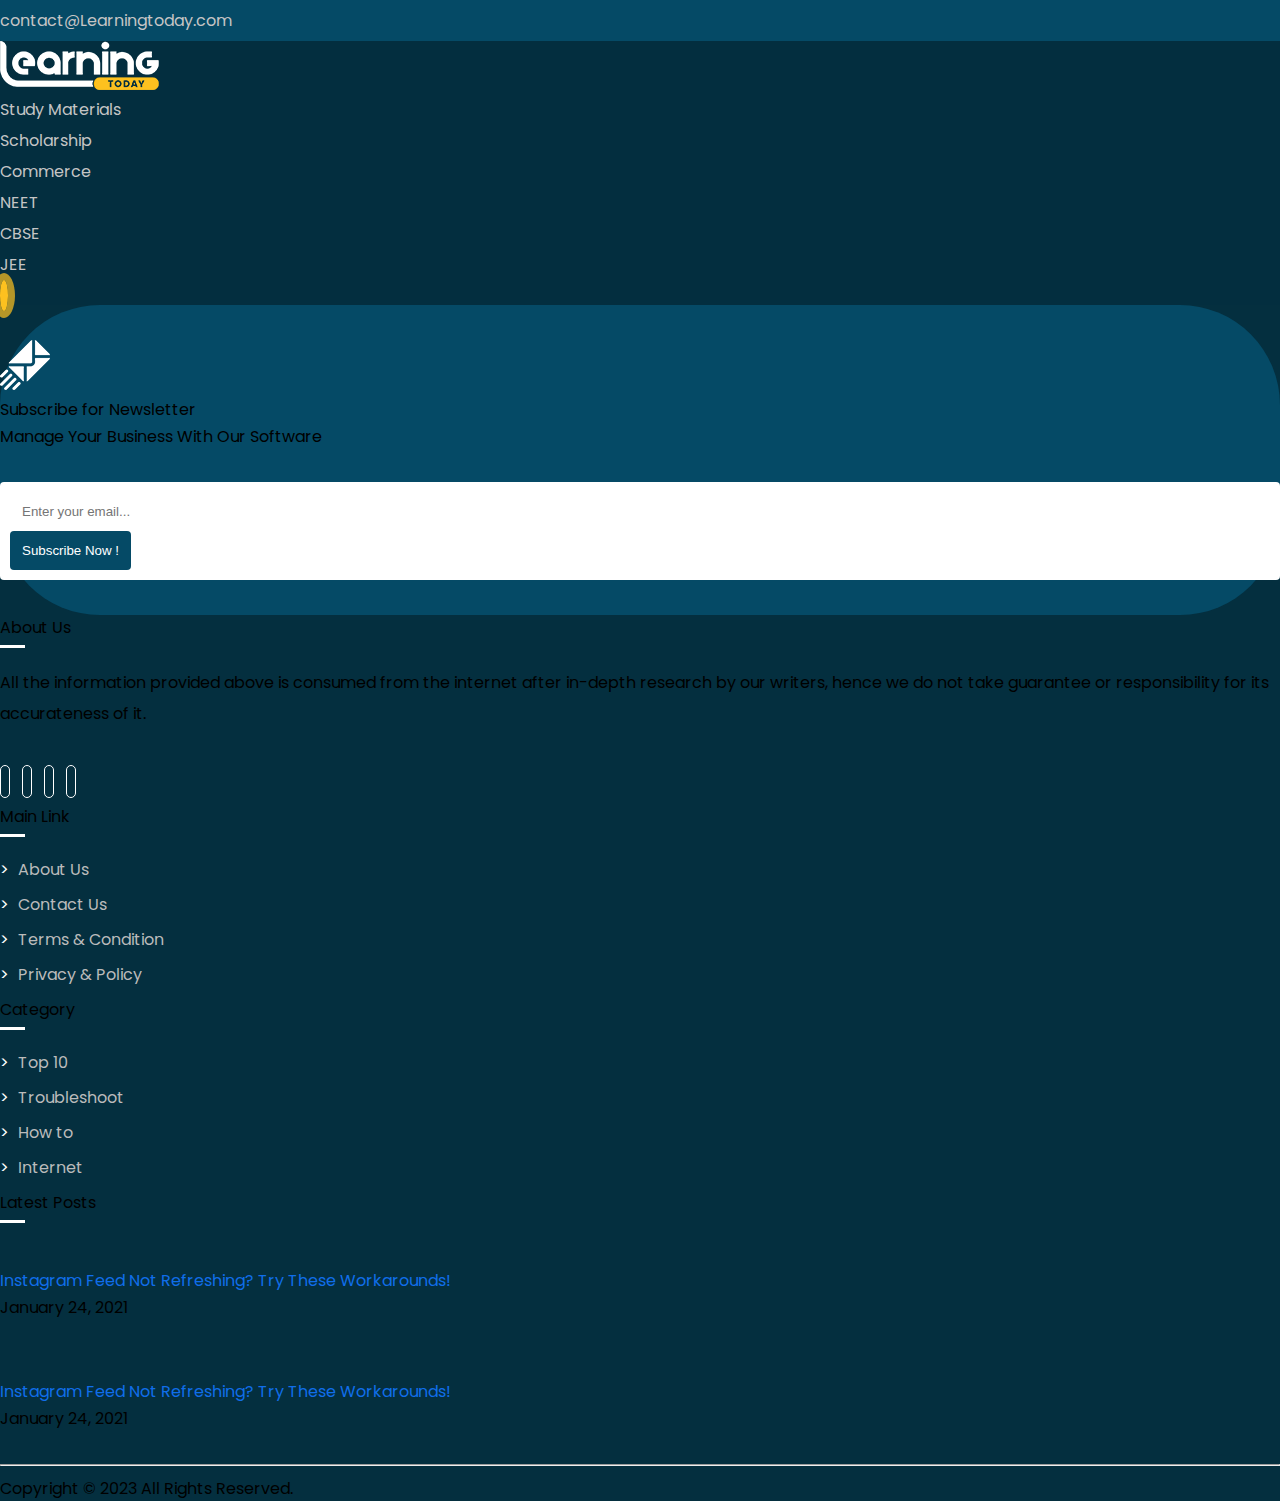
==== course-creation.html @ e8877fa2 "syn!" ====
<!doctype html>
<html lang="en">

<head>
  <meta charset="utf-8">
  <meta name="viewport" content="width=device-width, initial-scale=1">
  <title>course-creation</title>
  <link rel='stylesheet' id='bootstrap-css'
    href='https://learningtoday.net/wp-content/themes/learning-today/assets/vendor/bootstrap/css/bootstrap.min.css?ver=1703829564'
    type='text/css' media='all' />
  <link rel="stylesheet" href="https://cdn.jsdelivr.net/npm/swiper@9/swiper-bundle.min.css" />
  <!-- fontawsome -->
  <link rel="stylesheet" href="https://cdnjs.cloudflare.com/ajax/libs/font-awesome/6.3.0/css/all.min.css"
    integrity="sha512-SzlrxWUlpfuzQ+pcUCosxcglQRNAq/DZjVsC0lE40xsADsfeQoEypE+enwcOiGjk/bSuGGKHEyjSoQ1zVisanQ=="
    crossorigin="anonymous" referrerpolicy="no-referrer" />

  <link rel='stylesheet' id='learning-today-css'
    href='https://learningtoday.net/wp-content/themes/learning-today/assets/css/style.css?ver=1704976160'
    type='text/css' media='all' />
  <link rel="stylesheet" type="text/css" href="assets/css/style.css">
  <style></style>
</head>

<body>
  <section id="topbar" class="fixed-top">
    <div class="container d-flex justify-content-between align-items-center">
      <div class="contact-info d-flex anchor-color">
        <a href="mailto:contact@example.com" class="text-white text-decoration-none">
          <i class="fa-regular fa-envelope-open me-2"></i>contact@Learningtoday.com </a>
      </div>
      <div class="social-links d-none d-md-flex align-items-center">
        <a href="#">
          <i class="fa-brands fa-facebook-f"></i>
        </a>
        <a href="#">
          <i class="fa-brands fa-twitter"></i>
        </a>
        <a href="#">
          <i class="fa-brands fa-linkedin-in"></i>
        </a>
        <a href="#">
          <i class="fa-brands fa-pinterest-p"></i>
        </a>
      </div>
    </div>
  </section>
  <nav class="navbar navbar-default navbar-expand-lg fixed-top  bg-body-tertiary py-2 pt-5 pb-lg-0 pb-3">
    <div class="container ">
      <a class="navbar-brand me-auto me-lg-none" href="#">
        <img src="assets/img/logo.png" alt="">
      </a>
      <button class="navbar-toggler me-1" type="button" data-bs-toggle="collapse"
        data-bs-target="#navbarSupportedContent" aria-controls="navbarSupportedContent" aria-expanded="false"
        aria-label="Toggle navigation">
        <!-- <span class="navbar-toggler-icon"></span> -->
        <i class="fa-solid fa-bars"></i>
      </button>
      <div class="collapse navbar-collapse " id="navbarSupportedContent">
        <ul class="navbar-nav ms-auto mb-">
          <li class="nav-item me-3">
            <a class="nav-link cool-link" aria-current="page" href="#">Study Materials</a>
          </li>
          <li class="nav-item me-3">
            <a class="nav-link cool-link" href="#">Scholarship</a>
          </li>
          <li class="nav-item me-3">
            <a class="nav-link cool-link" href="#">Commerce</a>
          </li>
          <li class="nav-item me-3">
            <a class="nav-link cool-link" href="#">NEET</a>
          </li>
          <li class="nav-item me-3">
            <a class="nav-link cool-link" href="#">CBSE</a>
          </li>
          <li class="nav-item">
            <a class="nav-link cool-link" href="#">JEE</a>
          </li>
          <!-- <div class="d-lg-none d-block"><form role="search" method="get" action="#"><div class="input-group search-box d-flex"><input type="text" id="search" required="" class="form-control" placeholder="Search Here..." value="" name="s" title="Search for:"><div class="input-group-append"><button type="submit" class="btn btn-primary"><i class="fa fa-search"></i></button></div></div></form></div> -->
        </ul>
      </div>
      <div class="search ms-lg-5 me-2">
        <!-- <a href="#"><i class="fa-solid fa-magnifying-glass"></i></a> -->
        <a href="#" class="openBtn">
          <i class="fa fa-search"></i>
        </a>
      </div>
    </div>
  </nav>
  <div class="mob-search">
    <div id="myOverlay" class="overlay">
      <span class="closebtn" title="Close Overlay">×</span>
      <div class="overlay-content">
        <form class="" role="search" method="get" action="#">
          <input id="search" required class="" type="text" placeholder="Enter Keywords..." value="" name="s"
            title="Search for:" />
          <button type="submit">
            <i class="fa fa-search"></i>
          </button>
        </form>
      </div>
    </div>
  </div>

  <!-- course-creation section Start  -->



  <!-- course-creation section End  -->

  <button onclick="topFunction()" id="myBtn" title="Go to top">
    <i class="fa fa-arrow-up"></i>
  </button>

  <footer class="footer-bg   pt-5 pb-3">
    <div class="container">
      <div class="row mb-5">
        <div class="col-12 ">
          <div class="row newsletter-sec px-lg-5 ">
            <div class="col-lg-6 text-white  d-flex align-items-center">
              <div class="envelope-icon">
                <img src="assets/img/envelope-icon.png" class="img-fluid" alt="">
              </div>
              <div class="subscribe-tag-line ms-4">
                <div class="fs-4 fw-semibold"> Subscribe for Newsletter</div>
                <p class="m-0">Manage Your Business With Our Software</p>
              </div>
            </div>
            <div class="col-lg-6 d-flex align-items-center mt-lg-0 mt-md-3  ">
              <form action="" class="w-100">
                <div class="input-group subscribe">
                  <input type="email" class="form-control" placeholder="Enter your email..." required="">
                  <div class="input-group-append">
                    <input type="submit" class="btn subscribe-btn ms-lg-3" value="Subscribe Now !">
                  </div>
                </div>
              </form>
            </div>
          </div>
        </div>
      </div>
      <div class="row">
        <div class="col-lg-4 col-md-6">
          <div class="foot-1">
            <span class="text-white fs-5 fw-semibold">About Us</span>
            <div class="foot-sep"></div>
            <p class="text-white mt-4 mb-3"> All the information provided above is consumed from the internet after
              in-depth research by our writers, hence we do not take guarantee or responsibility for its accurateness of
              it. </p>
            <div class="top-social-icon2">
              <ul class="p-0 list-unstyled">
                <li>
                  <a href="#" target="_blank" rel="nofollow">
                    <i class="fa-brands fa-facebook-f"></i>
                  </a>
                </li>
                <li>
                  <a href="#" target="_blank" rel="nofollow">
                    <i class="fa-brands fa-pinterest-p"></i>
                  </a>
                </li>
                <li>
                  <a href="#" target="_blank" rel="nofollow">
                    <i class="fa-brands fa-twitter"></i>
                  </a>
                </li>
                <li>
                  <a href="#" target="_blank" rel="nofollow">
                    <i class="fa-brands fa-linkedin-in"></i>
                  </a>
                </li>
              </ul>
              </li>
            </div>
          </div>
        </div>
        <div class="col-lg-2 col-md-6">
          <div class="foot-menu foot-head">
            <span class="text-white fs-5 fw-semibold">Main Link</span>
            <div class="foot-sep"></div>
            <ul class="list-unstyled mt-4">
              <li>
                <a href="#">About Us</a>
              </li>
              <li>
                <a href="#">Contact Us</a>
              </li>
              <li>
                <a href="#">Terms &amp; Condition</a>
              </li>
              <li>
                <a href="#">Privacy &amp; Policy</a>
              </li>
            </ul>
          </div>
        </div>
        <div class="col-lg-2 col-md-6">
          <div class="foot-menu foot-head">
            <span class="text-white fs-5 fw-semibold">Category</span>
            <div class="foot-sep"></div>
            <ul class="list-unstyled mt-4">
              <li>
                <a href="#">Top 10</a>
              </li>
              <li>
                <a href="#">Troubleshoot</a>
              </li>
              <li>
                <a href="#">How to</a>
              </li>
              <li>
                <a href="#">Internet</a>
              </li>
            </ul>
          </div>
        </div>
        <div class="col-lg-4 col-md-6">
          <div class="foot-menu foot-head">
            <span class="text-white fs-5 fw-semibold">Latest Posts</span>
            <div class="foot-sep"></div>
            <div class="latest-post">
              <div class="row mb-3">
                <div class="col-4">
                  <a href="#">
                    <img src="https://getassist.net/wp-content/uploads/2023/01/Applications-from-the-Play-Store.webp"
                      class="img-fluid" alt="">
                  </a>
                </div>
                <div class="col-8">
                  <div class="latest-post-h">
                    <a href="#" class="text-white text-decoration-none"> Instagram Feed Not Refreshing? Try These
                      Workarounds!</a>
                    <p class="latest-post-dt text-secondary mb-0">January 24, 2021</p>
                  </div>
                </div>
              </div>
              <div class="row">
                <div class="col-4">
                  <a href="#">
                    <img src="https://getassist.net/wp-content/uploads/2023/03/post-on-Facebook.webp" class="img-fluid"
                      alt="">
                  </a>
                </div>
                <div class="col-8">
                  <div class="latest-post-h">
                    <a href="#" class="text-white text-decoration-none"> Instagram Feed Not Refreshing? Try These
                      Workarounds!</a>
                    <p class="latest-post-dt text-secondary mb-0">January 24, 2021</p>
                  </div>
                </div>
              </div>
            </div>
          </div>
        </div>
      </div>
      <hr class="text-white">
      <div class="copywrite text-white text-center"> Copyright © 2023 All Rights Reserved. </div>
    </div>
  </footer>

  <script src="https://cdn.jsdelivr.net/npm/bootstrap@5.3.0-alpha1/dist/js/bootstrap.bundle.min.js"
    integrity="sha384-w76AqPfDkMBDXo30jS1Sgez6pr3x5MlQ1ZAGC+nuZB+EYdgRZgiwxhTBTkF7CXvN"
    crossorigin="anonymous"></script>
  <script src="https://cdn.jsdelivr.net/npm/swiper@9/swiper-bundle.min.js"></script>
  <script src="assets/js/main.js"></script>
</body>

</html>
---- assets/css/style.css ----
@import url("https://fonts.googleapis.com/css2?family=Poppins:wght@300;400;500;600;700&display=swap");

* {
 box-sizing: border-box;
 margin: 0%;
 padding: 0%;
}

body {
 font-family: "Poppins", sans-serif;
}

:root {
 --primary: #054a66;
 --primary-sec: #032e3f;
 --secondary: #fdc11f;
}

.primary {
 color: #212529;
}
.primary:hover {
 color: var(--primary-sec);
}

.post-bar li:first-child {
 color: #686767;
}
.calender {
 color: #686767;
}
a {
 color: #106eea;
 text-decoration: none;
}

a:hover {
 color: var(--primary);
}

p {
 padding: 0;
 margin: 0 0 30px 0;
 line-height: 1.9;
}

h1,
h2,
h3,
h4,
h5,
h6 {
 font-weight: 600;
 /* margin: 0 0 20px 0; */
 margin: 0 0 15px 0;
 padding: 0;
 color: #000;
}

hr {
 background-color: #8f8f8f;
 margin: 10px 0;
 width: 100%;
}

/* top-bar */
#topbar {
 background-color: #054a66;
 padding: 8px 0px;
 z-index: 9999;
 transition: all 0.5s;
}

.anchor-color a {
 color: #c5c5c5;
 transition: all 0.3s;
}
.anchor-color a:hover {
 color: #ffffff;
}

.social-links a {
 background-color: #032e3f;
 margin-left: 12px;
 border-radius: 50%;
 box-shadow: 0 0 0 0px #ffffff00;
 transition: all 0.3s;
 color: #fff;
 text-align: center;
 line-height: 23px;
 display: block;
 cursor: pointer;
}
.tools-title{
  font-weight: 600;
}

.social-links a:hover {
 color: #fff;
 background-color: transparent;
 box-shadow: 0 0 0 2px #fff;
}

/* nav */
.bg-body-tertiary {
 background-color: var(--primary-sec) !important;
}

.navbar-nav .nav-link {
 color: #c5c5c5;
}
.navbar-nav .nav-link:hover {
 color: #ffffff;
}

.cool-link::after {
 content: "";
 display: block;
 width: 0;
 height: 1px;
 background: var(--secondary);
 transition: all 0.3s;
 margin-top: 5px;
}
.cool-link:hover::after {
 width: 100%;
}

.search a i {
 color: var(--primary-sec);
 background-color: var(--secondary);
 width: 30px;
 height: 30px;
 text-align: center;
 line-height: 23px;
 padding: 4px;
 border-radius: 50%;
 box-shadow: 0px 0px 0px 7px #fdc11fb5;
}

.navbar-default {
 transition: all 0.2s ease-in-out;
}

.navbar-default.navbar-reduce {
 padding-top: 9px !important;
}

#topbar.remove {
 top: -100px;
 transition: all 0.5s ease-in-out;
}

.sub-heading i {
 color: #054a66;
}

.heading {
 font-size: 40px;
 line-height: 1.3;
 font-weight: 600;
}

.btn-primary {
 background-color: #054a66;
 border: none;
 border-radius: 4px;
 padding: 8px 20px;
 transition: all 0.3s ease-in-out;
 width: fit-content;
}
.rates-sec .btn-primary{
  width: 100%;
}
.btn-primary:hover {
 background-color: var(--secondary);
 color: #000;
}

.vertical-sep {
 position: relative;
}
.vertical-sep::after {
 content: "";
 width: 4px;
 height: 100%;
 background-color: var(--primary);
 position: absolute;
 right: 30px;
 top: 10px;
}

/* tab */
.tab .nav-pills .nav-link {
 /* width: 300px; */
 width: 100%;
 padding: 15px 0px;
 text-align: left;
 padding-left: 15px;
}
.tab .nav-pills .nav-link i {
 margin-right: 10px;
}

.tab .nav-pills .nav-link.active,
.nav-pills .show > .nav-link {
 background-color: var(--primary);
 color: #fff;
}

.tab .nav-pills .nav-link {
 color: #000;
 border: 1px solid #8f8f8f45;
 border-radius: 0px;
}

/* card */
.card-heading {
 font-size: 20px;
}

.popular-card .date-circle {
 background: var(--primary);
 border-radius: 50%;
 width: 60px;
 height: 60px;
 line-height: 60px;
 text-align: center;
 position: absolute;
 color: #fff;
 border: 1px solid #306a08;
 bottom: 117%;
 right: 5%;
 border: 2px solid #fff;
 font-size: 14px;
 line-height: 20px;
 padding-top: 6px;
}
.popular-card .card-img {
 position: relative;
 height: 228px;
}
.popular-card .card-img::after {
 content: "";
 background: #fff;
 position: absolute;
 left: 0;
 bottom: -114px;
 transform: skewY(350deg);
 width: 100%;
 height: 150px;
}

.popular-card .card-img img {
 height: 230px;
 object-fit: cover;
}
.popular-card {
 position: relative;
 border: 1px solid #8f8f8f45;
}

.popular-card .card-content {
 padding: 0px 20px 20px;
 background: #fff;
 position: relative;
}

.popular-card .post-bar li {
 list-style: none;
}

.popular-card .card-category {
 background-color: #ddf5ff;
 display: inline-block;
 padding: 5px 10px;
}

.card-heading a {
 color: #000;
}
.card-heading a:hover {
 color: var(--primary);
}

/* curve card */

.curve-cards .card-box {
 overflow: hidden;
}

.card-img {
 position: relative;
}

.curve-cards .card-img::after {
 content: "";
 background: #fff;
 position: absolute;
 left: -19px;
 right: -6px;
 bottom: -102px;
 /* transform: skewY(350deg); */
 width: 109%;
 height: 150px;
 border-radius: 50%;
}

.curve-cards .card-content {
 position: relative;
 z-index: 1000;
}

.category-skew {
 /* position: relative; */
 /* width: fit-content; */
 position: absolute;
 top: -55%;
 left: 50%;
 padding: 2px;
 transform: translateX(-50%);
}
.category-skew::before {
 position: absolute;
 background-color: var(--primary);
 -webkit-transform: skew(-14deg);
 transform: skew(-14deg);
 top: 0;
 right: 0;
 left: 0;
 bottom: 0;
 width: 100%;
 height: 106%;
 content: "";
 z-index: -1;
}

.category-skew a {
 color: white;
 /* padding: 5px 12px; */
 padding: 8px 14px;
}

.card-border {
 border: 1px solid #8f8f8f45;
}

.author-details img {
 width: 45px;
 height: 45px;
 border-radius: 50%;
}

.author-name-dt {
 line-height: 22px;
 font-size: 15px;
}

.card-img1 img {
 height: 308px;
 object-fit: cover;
}

.big-line {
 height: 4px;
 background: linear-gradient(
  90deg,
  hsla(44, 98%, 56%, 1) 30%,
  hsla(197, 91%, 13%, 1) 79%
 );
 width: 90px;
}
.big-lines {
 height: 4px;
 width: 90px;
}
.sm-blue {
 height: 4px;
 background-color: var(--primary);
 width: 10px;
}
.sm-yellow {
 height: 4px;
 background-color: var(--secondary);
 width: 10px;
}

.why-choose {
 background-image: url(../img/why-choose-bg.jpg);
 background-size: cover;
 background-position: center;
 background-repeat: no-repeat;
}

.why-choose-img img {
 border-radius: 4px;
 border: 2px solid #fff;
 /* float: right; */
}

.icon-box {
 border-radius: 4px;
 padding: 25px;
 background-color: #fff;
 /* height: 150px; */
}

.icon-box-group {
 margin-top: -106px;
}

.horizontal-card .category {
 background-color: var(--primary);
 width: fit-content;
 padding: 4px 12px;
 border-radius: 4px;
}

.horizontal-card img {
 height: 100%;
 object-fit: cover;
 border-radius: 4px;
}

.horizontal-card .card-content {
 border-radius: 4px;
}

.footer-bg {
 background-image: url("../img/footer-bg.jpg");
 background-size: cover;
 background-position: center;
 background-repeat: no-repeat;
}

/* social-icon */
.top-social-icon2 ul li a i {
 padding: 4px;
 color: #fff;
 width: 32px;
 height: 32px;
 text-align: center;
 line-height: 22px;
 border-radius: 20px;
 border: 1px solid #fff;
}

.top-social-icon2 ul li {
 list-style: none;
 padding-right: 6px;
 margin-right: 2px;
 display: inline-block;
 list-style: none;
 margin-top: 10px;
 margin-bottom: 10px;
}

.top-social-icon2 ul li a i:hover {
 background-color: #fff;
 color: var(--primary);
}

.foot-sep {
 width: 25px;
 height: 3px;
 background-color: #ffffff;
 margin-top: 5px;
 margin-bottom: 20px;
}

.foot-menu ul li::before {
 content: ">";
 color: #fff;
 padding-right: 5px;
}
.foot-menu ul li {
 padding-bottom: 10px;
}
.foot-menu ul li a {
 text-decoration: none;
 color: #bbbbbb;
 transition: 0.3s all;
}
.foot-menu ul li a:hover {
 color: #fff;
}

.latest-post img {
 border-radius: 4px;
}
.footer-bg {
 margin-top: 112px !important;
}
/* newsletter-sec */
.newsletter-sec {
 background-color: #054a66;
 border-radius: 100px;
 padding: 35px 0px;
 margin-top: -115px;
}

.subscribe input {
 padding: 12px;
}

.subscribe-btn {
 color: white !important;
 background-color: #054a66 !important;
 border-radius: 4px !important;
}
.subscribe {
 background-color: #fff;
 padding: 10px;
 border-radius: 4px;
}
.subscribe input {
 border: none;
 /* border-bottom: 1px solid; */
 border-radius: 0px;
}
.subscribe input:focus {
 box-shadow: none;
}

.hero-header {
 background-image: url("../img/hero-header-bg.jpg");
 width: 100%;
 height: 100vh;
 background-size: cover;
 position: relative;
}

.hero-header::after {
 content: "";
 position: absolute;
 background-image: url("../img/banner-bg-shape-1.png");
 background-size: cover;
 bottom: -55px;
 background-position: center center;
 background-repeat: no-repeat;
 width: 100%;
 height: 145px;
 z-index: 9;
}

.rbt-new-badge-one {
 color: #000;
 font-size: 16px;
 line-height: 1;
 font-weight: 500;
 padding: 15px 20px 15px 20px;
 box-shadow: 0 15px 40px #d2d3e2a1;
 background: #fff;
 border-radius: 4px;
 display: inline-block;
}

/* card */
.swiper {
 width: 320px;
 height: 430px;
}

.swiper-slide {
 display: flex;
 justify-content: center;
 border-radius: 18px;
 color: #fff;
}

.swiper-slide:nth-child(1n) {
 background-color: rgb(255, 255, 255);
 box-shadow: 0px 6px 34px rgba(215, 216, 222, 0.41);
}

.swiper-slide:nth-child(2n) {
 background-color: rgb(255, 255, 255);
}

.swiper-slide:nth-child(3n) {
 background-color: rgb(255, 255, 255);
}

.swip-heading {
 font-size: 18px;
 color: #000;
 font-weight: 600;
}
.swip-description {
 color: rgb(33, 37, 41);
 font-size: 14px;
}

.swiper-card-author {
 font-size: 14px;
}
.swip-img img {
 height: 192px;
 object-fit: cover;
}

.swip-card-category {
 background-color: var(--primary);
 padding: 15px;
 border-radius: 10px 30px 0px 23px;
 margin-top: -35px;
 margin-right: -8px;
}

.swip-card-content {
 position: relative;
 z-index: 100;
}

.swip-card-content .date {
 display: inline-block;
 width: 72px;
 height: 72px;
 border-radius: 50%;
 text-align: center;
 font-size: 14px;
 text-transform: uppercase;
 font-weight: 500;
 color: var(--primary);
 padding: 12px 0;
 position: absolute;
 top: -13px;
 left: 0px;
 z-index: 3;
 background-color: white;
 border: 4px solid var(--primary);
}

/* .swiper-3d .swiper-slide-shadow {
  background: rgb(255 253 253 / 25%);
} */

.swiper-horizontal > .swiper-pagination-bullets,
.swiper-pagination-bullets.swiper-pagination-horizontal,
.swiper-pagination-custom,
.swiper-pagination-fraction {
 bottom: -42px;
}

.swiper-pagination-bullet-active {
 background-color: var(--primary);
}

.space {
 margin-top: 60px;
}

.sub-spaceing {
 margin-bottom: 45px;
}


/*---------------------------------
Genral starts
---------------------------------*/
/* #filter-page{
  margin-top: 120px;
} */

.accordion-item .accordion-button::after{
  background-position: center;
  display: flex;
  width: 10px;
  height: 10px;
}

.accordion-button:not(.collapsed)::after,
.accordion-item .accordion-button:focus, .accordion-button:hover{
    mix-blend-mode: luminosity;
}

.filter-sidebar .form-check .form-check-input:focus {
  color: #fff;
  box-shadow: none;
}

/*.collapsing {
  transition: height 0.2s ease;
}*/

.filter-sidebar .form-check .form-check-input {
  border: 1px solid rgba(0, 0, 0, .25);
  border-radius: 2px;
}

.filter-sidebar .form-check {
  margin-bottom: 10px;
}

.filter-sidebar .form-check:last-child {
  margin-bottom: 0;
}

/*.section-filter .freshness-selct-form .form-select {
  font-size: 14px;
  font-weight: 400;
  padding: 0 5px;
}*/

.clear-btn{
  position: absolute;
  right:0px;
  top: 15px;
  background: transparent;
  border: 0;
  font-size: 15px;
}

.form-check-input:checked {
  background: #0d6efd;
}

/*.job-card {
  background: #fff;
  padding: 25px;
  border-radius: 10px;
  box-shadow: 0 0 3px rgba(0, 0, 0, 0.20);
  margin-bottom: 20px;
}

.job-card:last-child {
  margin-bottom: 0;
}*/

/*.rating {
  display: flex;
  align-items: center;
  padding: 10px 0;
}

.rating span{
  color: #000000c2;
}

.rating ul li {
  background: #000;
  width: 25px;
  height: 25px;
  display: flex;
  justify-content: center;
  align-items: center;
  border-radius: 5px;
}*/

/*.rating ul li a svg {
  fill: #fff;
  margin-bottom: 3px;
}

.description ul li {
  display: flex;
  gap: 15px;
  align-items: center;
  margin-bottom: 15px;
  border-bottom: 1px solid #ccc;
  padding-bottom: 12px;
}

.description ul li:last-child {
  margin-bottom: 0;
  padding-bottom: 0;
  border-bottom: 0;
}*/

/*---------------------------------
Genral ends
---------------------------------*/


/*--------------------New card added*/
/* .course-card {
  box-shadow: 0 0 40px 0 rgba(0,0,0,.07);
  padding: 20px;
  border-radius: 10px;
  margin-bottom: 25px;
} */


.border-top{
  border-top: 1px solid #c7c7c7;
  padding: 10px 0px 0px 0px;
  /* margin: 15px 0px 0px 0px; */
}
/* learning keywords */


.course-card .btn-primary{
  padding: 5px 20px;
}


.course-card p, .course-card .learn-title{
  display: -webkit-box !important;
  text-overflow: ellipsis;
  overflow: hidden;
  -webkit-line-clamp: 1;
  -webkit-box-orient: vertical;
}
.all-page h1{
  font-weight: 700 !important;
    color: #000;
}

.course-card ul li{
  margin-right: 20px;
  padding: 5px;
  border-radius: 5px;
}

.course-card ul li:last-child{
  margin-right: 0;
}
.badge{
  padding-left: 0px;
}

@media only screen and (max-width: 1024px) {
  .filter-sidebar {
    position: absolute;
    transition: linear all 0.3s;
    z-index: 2;
  }

  .start {
    position: absolute;
  }

  .course-card .learn-title{
      margin-top: 10px;
   }

   .course-card{
      padding: 15px;
   }
}

@media only screen and (min-width: 768px) and (max-width: 1023px) {
  .filter-sidebar {
    width: 50%;
    left: -55%;
  }

  .start {
    left: 0;
  }
}

@media only screen and (max-width: 600px) {
  .filter-sidebar {
    width: 90%;
    left: -100%;
  }

  .start {
    left: 0;
  }
}


@media only screen and (max-width: 600px) {
 .hero-header {
  margin-top: 130px;
 }

.tools .col-lg-3:nth-child(odd) .tools-card{
  margin-top: 0px;
}
 .hero-header::after {
  content: "";
  background-image: none;
 }
 .vertical-sep::after {
  display: none;
 }
 .hero-header {
  height: auto;
 }
 .heading {
  font-size: 28px;
 }
 .card-heading {
  font-size: 16px;
 }
 .icon-box-group {
  margin-top: 0px;
 }
 .space {
  margin-top: 48px;
 }
 .subscribe input {
  border-bottom: 1px solid;
  border-radius: 0px;
 }
 .input-group {
  display: block;
 }
 .subscribe {
  background-color: transparent;
  padding: 10px;
  border-radius: 4px;
 }
 .newsletter-sec .input-group input {
  width: 100%;
 }
 .newsletter-sec {
  margin-top: 0px;
  background-color: transparent;
  padding: 0px;
 }
 .footer-bg {
  margin-top: 50px !important;
 }
}

.navbar-toggler i {
 color: #fff;
}

.navbar-toggler {
 border: none;
 outline: none;
}

.navbar-toggler:focus {
 box-shadow: none;
}

@media screen and (max-width: 768px) and (min-width: 600px) {
 .popular-card .card-img::after {
  display: none;
 }
 .vertical-sep::after {
  display: none;
 }
 .tools .col-lg-3:nth-child(odd) .tools-card{
  margin-top: 0px;
 }
 .card-img1 img {
  height: 308px;
  width: 100%;
  object-fit: cover;
 }
 .card-img img {
  width: 100%;
  object-fit: cover;
 }
 .icon-box-group {
  margin-top: 30px;
 }
 .fs-6 {
  font-size: 20px !important;
 }
 .newsletter-sec {
  padding: 30px 54px;
 }
}

/* nav-search */
.mob-search #myOverlay {
 display: none;
 position: fixed;
 /* display: flex; */
 justify-content: center;
 align-items: center;
 top: 50%;
 left: 50%;
 transform: translate(-50%, -50%);
 z-index: 99999;
 background-color: rgba(0, 0, 0, 0.9);
 width: 100%;
 height: 100%;
}
.mob-search .overlay-content {
 position: relative;
 width: 80%;
 text-align: center;
 margin-top: 30px;
 margin: auto;
}
.mob-search .overlay input[type="text"] {
 padding: 10px;
 padding-left: 20px;
 font-size: 16px;
 border: none;
 float: left;
 width: 80%;
}
.mob-search .overlay button {
 float: left;
 width: 20%;
 padding: 10px;
 background-color: var(--primary);
 font-size: 16px;
 border: none;
 cursor: pointer;
 color: #fff;
}

.mob-search .overlay .closebtn {
 position: absolute;
 top: 20px;
 right: 45px;
 font-size: 36px;
 cursor: pointer;
 color: #fff;
}

@media screen and (max-width: 992px) and (min-width: 768px) {
 .popular-card .card-img::after {
  display: none;
 }
 .vertical-sep::after {
  display: none;
 }
 .card-img1 img {
  height: 308px;
  width: 100%;
  object-fit: cover;
 }
 .card-img img {
  width: 100%;
  object-fit: cover;
 }

 .fs-6 {
  font-size: 20px !important;
 }
 .newsletter-sec {
  padding: 30px 54px;
 }
 .category-skew {
  top: -77px;
 }
}

/* back to top */
#myBtn {
 display: none;
 position: fixed;
 bottom: 55px;
 right: 30px;
 z-index: 99;
 border: none;
 outline: none;
 background-color: var(--secondary);
 color: rgb(0, 0, 0);
 cursor: pointer;
 padding: 7px 15px;
 border-radius: 50%;
 font-size: 18px;
 transition: 0.3s;
}

#myBtn:hover {
 background-color: #555;
 color: #fff;
}

#myBtn {
 display: none;
 position: fixed;
 bottom: 20px;
 right: 30px;
 z-index: 99;
 border: none;
 outline: none;
 background-color: var(--secondary);
 color: rgb(0, 0, 0);
 cursor: pointer;
 padding: 10px;
 line-height: 10px;
 width: 40px;
 height: 40px;
 border-radius: 50%;
 font-size: 18px;
}

#myBtn:hover {
 background-color: #000000; /* Add a dark-grey background on hover */
 color: #fff;
}

/* pagination 1*/

/*
.demo{
  margin-top: 50px;
  position: relative;
}
.pagination {
  justify-content: center;
  margin: 20px 0px;
}
.pagination {
  display: flex;
  padding-left: 0;
  list-style: none;
}
.demo .navigation {
  padding: 15px 8px;
}
.demo .navigation {
  display: flex;
  justify-content: center;
}
.screen-reader-text {
  border: 0;
  clip: rect(1px,1px,1px,1px);
  clip-path: inset(50%);
  height: 1px;
  margin: -1px;
  overflow: hidden;
  padding: 0;
  position: absolute;
  width: 1px;
  word-wrap: normal!important;
}
.demo .navigation .page-numbers {
  padding: 7px 13px;
  color: rgb(0, 0, 0);
  border: 1px solid #0000005c;
  margin: 0px 5px;
  font-size: 16px;
  font-weight: bold;
  border-radius: 16%;
  transition: all 0.5s;
}

.demo .navigation .page-numbers.current {
  background-color: var(--primary);
  color: white;
  border: 1px solid var(--primary);
  border-radius: 16%;
}

.demo .navigation .page-numbers:hover {
  background-color: var(--primary);
  color: white;
  border: 1px solid var(--primary);
  border-radius: 16%;
  box-shadow: 0 0 5px var(--primary);
} */

/* pagination 2*/
.pagination-outer {
 text-align: center;
}
.pagination {
 position: relative;
 display: flex;
 justify-content: center;
 margin: 20px 0px;
}
.demo .navigation .page-numbers {
 color: #ffffff;
 background-color: var(--primary);
 font-size: 20px;
 font-weight: 600;
 line-height: 41px;
 height: 42px;
 width: 42px;
 padding: 0;
 margin: 0 5px;
 border: none;
 border-radius: 50%;
 overflow: hidden;
 position: relative;
 z-index: 1;
 transition: all 0.3s ease 0s;
 float: left;
 text-decoration: none;
}

.demo .navigation .page-numbers:before {
 content: "";
 height: 100%;
 width: 100%;
 border: 4px solid var(--primary);
 border-top-color: transparent;
 border-right-color: transparent;
 border-radius: 50%;
 opacity: 0;
 transform: rotate(155deg);
 position: absolute;
 left: 0;
 top: 0;
 z-index: -1;
 transition: all 0.3s ease 0s;
}
.demo .navigation .page-numbers:hover::before {
 opacity: 1;
 transform: rotate(-15deg);
}
.demo .navigation .page-numbers:hover {
 color: #000;
 background: transparent;
 box-shadow: 0 0 15px #acacac8c;
}

.demo .navigation .page-numbers.current {
 color: #000;
 background: transparent;
 box-shadow: 0 0 15px #acacac8c;
}

.demo .navigation .page-numbers.current::before {
 opacity: 1;
 transform: rotate(-15deg);
}

.breadcrumb span a {
 text-decoration: none;
 color: var(--primary);
 font-weight: 600;
}

/* new css */
.learning-head-form input {
 border-color: #ededed;
 box-shadow: 0 0px 3px 0px #00000021;
 padding: 15px 20px;
 border-radius: 50px !important;
 border: none;
 width: 100%;
}
.learning-head-form button svg{
  color: var(--primary-sec);
  background-color: var(--secondary);
  text-align: center;
  padding: 10px;
  border-radius: 50%;
  width: 40px;
  height: 40px;
  /* box-shadow: 0px 0px 0px 7px #fdc11fb5 */
}
.learning-head-form button {
 position: absolute;
 right: 7px;
 top: 7px;
 border: none;
 background: none;
}
.about .col .learning-timeline{
  border-top: 1px solid #c7c7c7 !important;
  padding: 5px 0px 0px;
  margin-top: 8px !important;
}
.hero-header ul {
 display: flex;
 align-items: center;
 flex-wrap: wrap;
 list-style-type: none;
 padding-left: 0px;
 margin-bottom: 30px;
}
.hero-header ul li {
 padding: 5px 10px 5px 5px;
 transition: all 0.5s ease;
 background: #fff;
 border-radius: 50px;
 margin: 5px 5px 5px 0;
 font-size: 14px;
}
.hero-header ul li:hover {
 transform: scale(1.1);
 transition: all 0.5s ease;
}

.hero-header ul li a {
 color: #000;
 display: flex;
 align-items: center;
  gap: 5px;
}
.hero-header ul li a img {
 width: 25px;
 height: 25px;
 object-fit: cover;
 border-radius: 50%;
}


.learn-title {
 color: #000;
 text-decoration: none;
 font-size: 17px;
 font-weight: 600;
 display: -webkit-box !important;
 text-overflow: ellipsis;
 overflow: hidden;
 -webkit-line-clamp: 2;
 -webkit-box-orient: vertical;
}
.learning-head-form input:focus{
  outline: none;
}

.sub-heading {
 font-size: 20px;
 padding-top: 20px;
 display: flex;
 align-items: center;
 gap: 10px;
}
.heading {
 font-size: 40px;
 line-height: 1.3;
 font-weight: 600;
 margin-bottom: 16px;
}
.learn-title:hover {
 color: var(--primary);
}
.img-placeholder {
  background-color: #c7c7c7;
  aspect-ratio: 16/9;
  overflow: hidden;
  border-radius: 4px;
}
.icon img {
 width: 100%;
 height: auto;
 object-fit: cover;
}
.learning-aut-n,
.learning-date {
 font-size: 14px;
 color: #544b4b;
}
.icon-title{
  display: block;
  color: #000;
  font-weight: 600;
  margin-top: 15px;
}
/*single-page-new-css start*/
.learning-widgets ul{
  list-style-type: none;
}

.learning-widgets{
  background: rgba(18, 80, 100, 0.05);
  border-radius: 8px;
  padding: 30px;
  margin-bottom: 40px;
}
.learning-title{
font-size: 22px;
font-weight: 600;
margin-bottom: 10px;
}
/* .learning-widgets ul{
  padding-left: 0px;
} */
.learning-widgets ul li{
  position: relative;
}
.learning-top ul li{
  margin-bottom: 0px !important;
}
.learning-top ul li::before{
background-image: unset !important ;
}
.learning-widgets ul li::before{
  content: "";
  position: absolute;
  background: url('data:image/svg+xml,<svg xmlns="http://www.w3.org/2000/svg" width="21" height="20" viewBox="0 0 21 20" fill="none"><circle cx="9" cy="12" r="6" fill="%23125064" fill-opacity="0.2"/><path d="M19.5 8.31002V9.00002C19.4991 10.6173 18.9754 12.191 18.007 13.4864C17.0386 14.7818 15.6775 15.7294 14.1265 16.1879C12.5756 16.6465 10.9179 16.5914 9.40085 16.031C7.88376 15.4705 6.58849 14.4346 5.70822 13.0778C4.82795 11.721 4.40984 10.1161 4.51626 8.50226C4.62267 6.88844 5.24791 5.35227 6.29871 4.12283C7.34951 2.89338 8.76959 2.03656 10.3471 1.68013C11.9247 1.3237 13.5752 1.48677 15.0525 2.14502" stroke="%23125064" stroke-width="1.5" stroke-linecap="round" stroke-linejoin="round"/><path d="M19.5 3L12 10.5075L9.75 8.2575" stroke="%23125064" stroke-width="1.5" stroke-linecap="round" stroke-linejoin="round"/></svg>') no-repeat;
  width: 20px;
  height: 20px;
  left: -35px;
  top: 8px;
}
.single-page .border-top{
  padding: 20px 0px 0px;
}
.price{
  font-size: 18px;
}
.single-page .btn:hover svg{
fill: #000;
}
.single-aut img{
  width: 35px;
  height: 35px;
  object-fit: cover;
  border-radius:50%;
  margin-right: 10px;
}
.rates-sec{
  border-radius: 4px;
  border: 2px solid #054A66;
  background: #F3F6F7;
  box-shadow: 0px 1px 22px 2px rgba(0, 0, 0, 0.10);
  margin-bottom: 40px;
}
aside{
  position: sticky;
  top: 80px;
}
.rates-sec .border-top{
  padding: 15px 0px 0px;
}
.single-page ul li{
  position: relative;
  list-style-type: none;
}
.single-page ul li::before{
  position: absolute;
  content: "";
  background: url('data:image/svg+xml,<svg xmlns="http://www.w3.org/2000/svg" width="21" height="20" viewBox="0 0 21 20" fill="none"><circle cx="9" cy="12" r="6" fill="%23125064" fill-opacity="0.2"/><path d="M19.5 8.31002V9.00002C19.4991 10.6173 18.9754 12.191 18.007 13.4864C17.0386 14.7818 15.6775 15.7294 14.1265 16.1879C12.5756 16.6465 10.9179 16.5914 9.40085 16.031C7.88376 15.4705 6.58849 14.4346 5.70822 13.0778C4.82795 11.721 4.40984 10.1161 4.51626 8.50226C4.62267 6.88844 5.24791 5.35227 6.29871 4.12283C7.34951 2.89338 8.76959 2.03656 10.3471 1.68013C11.9247 1.3237 13.5752 1.48677 15.0525 2.14502" stroke="%23125064" stroke-width="1.5" stroke-linecap="round" stroke-linejoin="round"/><path d="M19.5 3L12 10.5075L9.75 8.2575" stroke="%23125064" stroke-width="1.5" stroke-linecap="round" stroke-linejoin="round"/></svg>') no-repeat;
  width: 20px;
  height: 20px;
  left: -35px;
  top: 8px;

}
.single-page .social-links a:hover{
background-color: var(--primary);
}

/* table css new */
 .custom-table {
    margin-bottom: 40px;
    width: 100%;
    border: 1px solid #f0e9e9;
}
.custom-table table{
  border-collapse: separate;
}
 .custom-table tr:first-child td, .custom-table tr:first-child th{
  font-weight: 600 !important;
  font-size: 18px;
}
.custom-table > tbody > tr:nth-of-type(odd) > * {
  background-color: rgba(0, 0, 0, 0.05);
}
.custom-table td, th{
  border: 1px solid #f0e9e9;
  padding: 12px;
}
.custom-table tr:nth-child(odd){
background-color: rgba(0, 0, 0, 0.05);
}
/* table css new end */



/* single page css end */

/*  */

.course-cards{
  border-radius: 8px 0px 0px 8px;
border: 1px solid #E9E9E9;
background: #FFF;
box-shadow: 0px 1px 22px 2px rgba(0, 0, 0, 0.10);
}
.text-primary{
color: #054a66 !important;
}
.rating-main {
  align-items: center;
  justify-content: start;
  display: flex;
  position: relative;
  flex-wrap: wrap;
}
.rate {
  float: left;
}
 .rating > label {
  float: left;
  overflow: hidden;
  white-space: nowrap;
  width: 1.1em;
  cursor: pointer;
}
.rating > label span {
  color: #c7c7c7;
  font-size: 13px;
  margin-right: 5px;
  position: relative;
}
.fs-14{
font-size: 14px;
}
.rating > label.full span:before {
  color: #FDC11F;
}
.rating > label.empty span:before {
  color: none;
  content: "";
font-family: FontAwesome;
}
.rating > label.half span::after {
  color: #FDC11F;
  content: "";
  font-family: FontAwesome;
  left: 0px;
  position: absolute;
  top: 0px;
}
 .rating > label span::before {
  content: "";
  font-family: FontAwesome;
}
.course-cards .learn-title{
  font-size: 18px;
  line-height: 30px;
}

/* tools card style */
.tools-card{
  box-shadow: 0px 0px 4px 0px rgba(0, 0, 0, 0.25);
  position: relative;
  transition: all .4s ease-in;
  }
  .tools{
    background: linear-gradient(180deg, #CCEBFF 0%, rgba(255, 255, 255, 0.00) 100%);
  }
  .tools-card:hover{
    background-color: var(--primary) !important;
    color: #fff;
  }
  .tools-card:hover svg circle{
    fill: #fff !important;
    opacity: .1;
  }
  .tools-card:hover #color-white-hov{
    fill: #fff !important;
  }
  /* .tools-card:hover svg path{
    fill: #fff;
  } */

  .tools-card:hover .btn-primary{
    background-color: var(--secondary) !important;
    color: #000;
  }
  .tools-card:hover .btn-primary svg{
    fill: #000;
    transition: -1ms;
  }

  .tools .col-lg-3:nth-child(odd) .tools-card{
    margin-top: 20px;
  }
  .tools-card::before{
    position: absolute;
    content: "";
    width: 100px;
    height: 4px;
    top: 2px;
    left: 50%;
    transform: translate(-50%,-50%);
    background-color: var(--primary);
  }
  .tools-card:hover::before {
    background-color: #fff;
  }
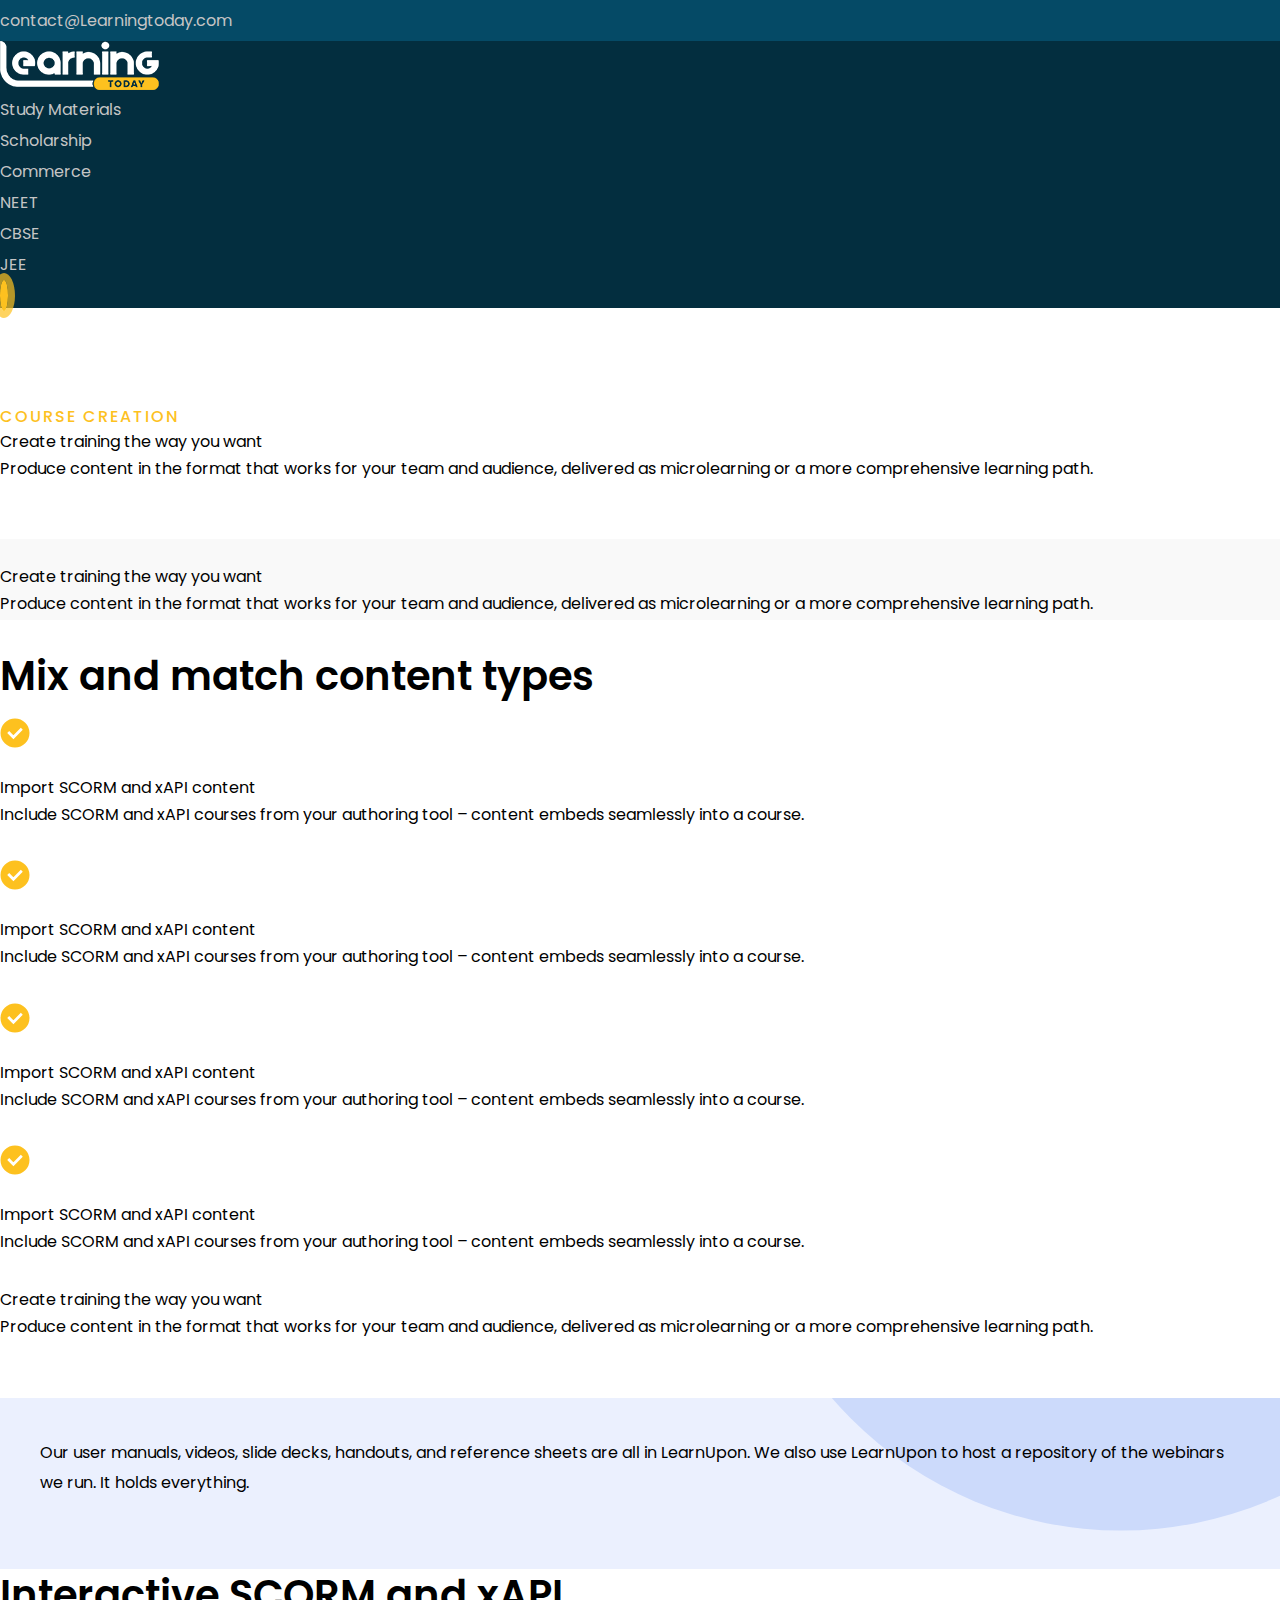
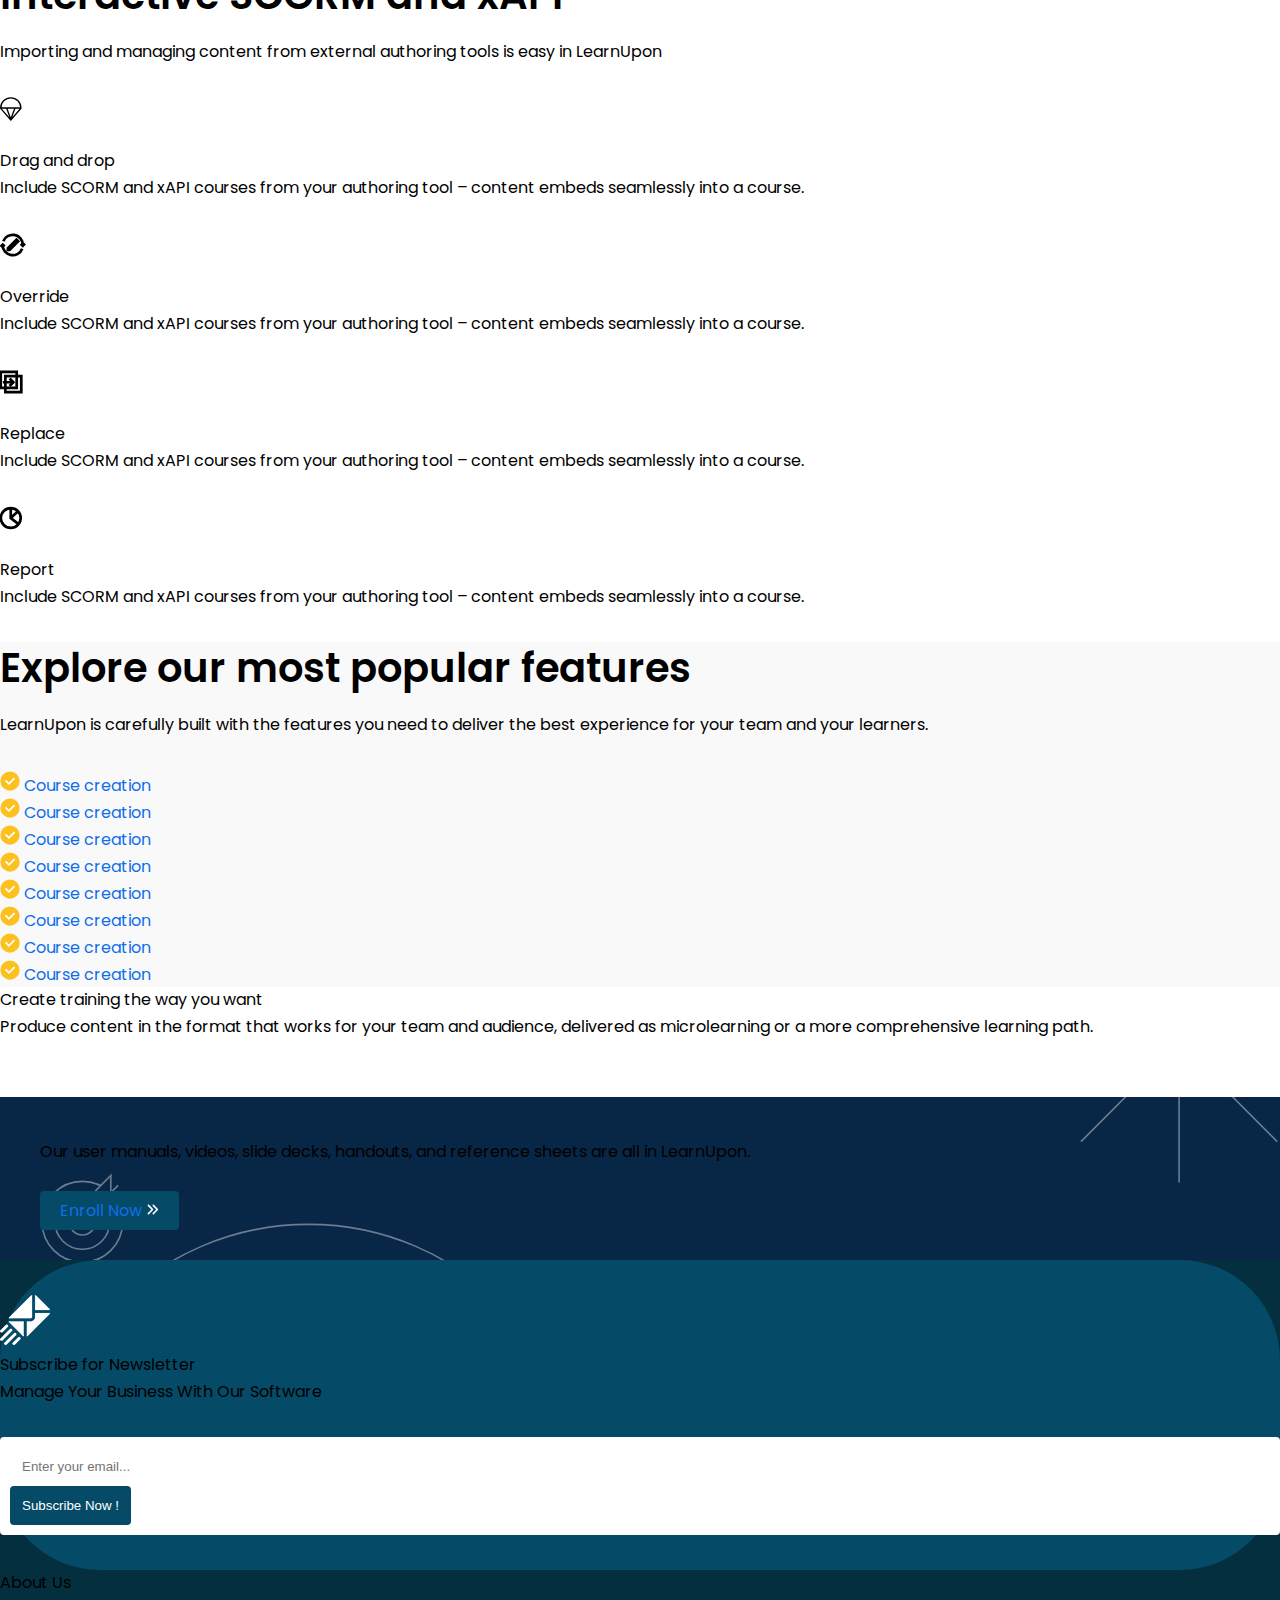
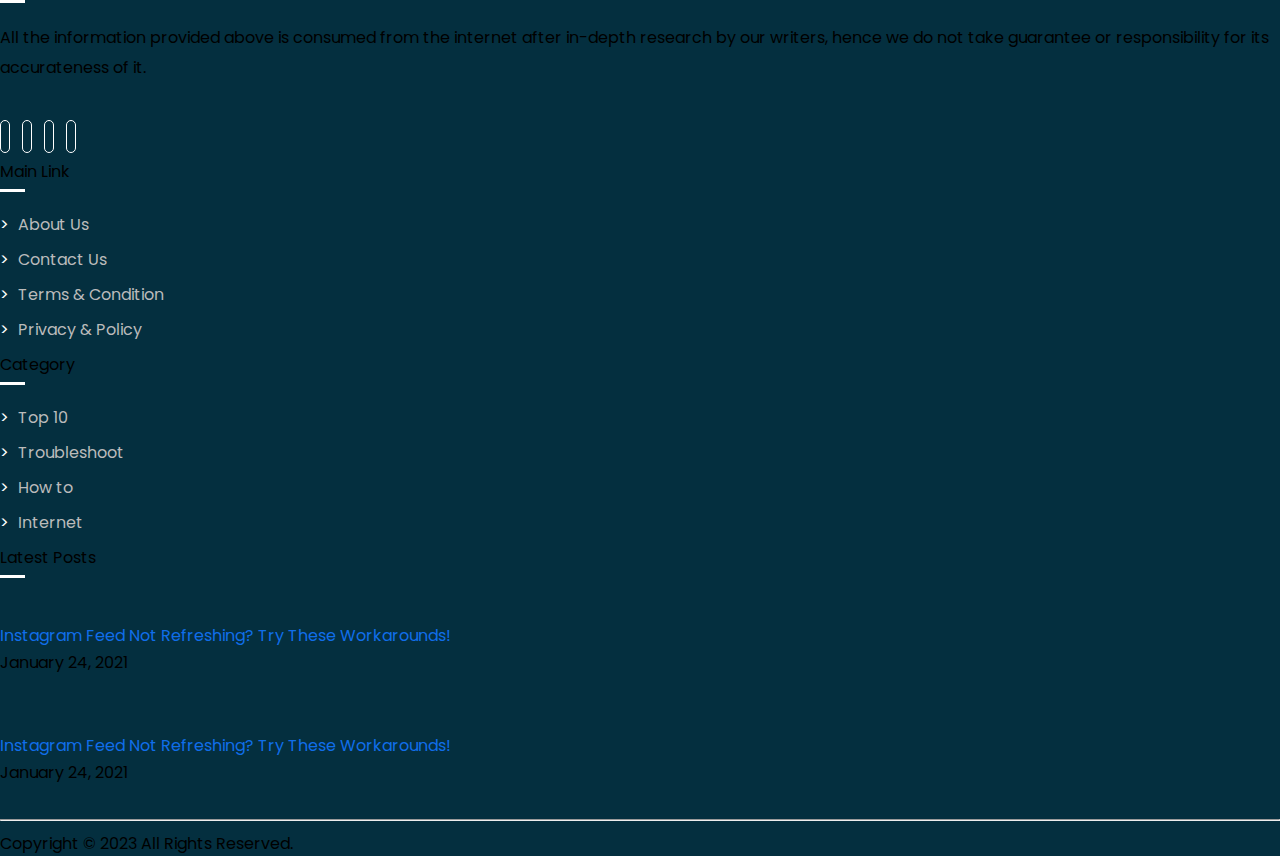
==== commit c1f9d31a: "course page completed" ====
--- a/course-creation.html
+++ b/course-creation.html
@@ -103,7 +103,380 @@
 
   <!-- course-creation section Start  -->
 
-
+  <section class="mt-5 creation">
+    <div class="container">
+      <div class="row align-items-center">
+        <div class="col-lg-6">
+          <div class="creation">
+            <span>COURSE CREATION</span>
+            <div class="h1 fw-bold my-3">Create training the way you want</div>
+            <P>Produce content in the format that works for your team and audience, delivered as microlearning or a more
+              comprehensive
+              learning path.</P>
+          </div>
+        </div>
+        <div class="col-lg-6">
+          <div class="creation-img">
+            <img
+              src="https://b2662075.smushcdn.com/2662075/wp-content/uploads/@2x-Create-Training-hero-graphic-wider.png?lossy=0&strip=1&webp=1"
+              alt="" class="img-fluid">
+          </div>
+        </div>
+      </div>
+    </div>
+  </section>
+
+  <section class="mt-5 py-4 variety-formats ">
+    <div class="container">
+      <div class="row align-items-center">
+        <div class="col-lg-5 col-md-6">
+          <div class="creation-img">
+            <img
+              src="https://b2662075.smushcdn.com/2662075/wp-content/uploads/@2x-Formats-graphic.png?lossy=0&strip=1&webp=1"
+              alt="" class="img-fluid w-75">
+          </div>
+        </div>
+        <div class="col-lg-7 col-md-6">
+          <div class="h1 fw-bold my-3">Create training the way you want</div>
+          <P>Produce content in the format that works for your team and audience, delivered as microlearning or a more
+            comprehensive
+            learning path.</P>
+        </div>
+      </div>
+    </div>
+  </section>
+
+  <section class="mt-5 content-types">
+    <div class="container">
+      <div class="heading text-center mt-4"> Mix and match content types </div>
+      <div class="row align-items-center mt-5">
+
+        <div class="col-lg-3 col-md-6">
+          <div class="con-ty-box">
+
+            <svg xmlns="http://www.w3.org/2000/svg" viewBox="0 0 30 30" xml:space="preserve"
+              aria-labelledby="title_check-mark-future-blue" width="30" height="30">
+              <path fill="#fdc11f" d="M29.5 15A14.5 14.5 0 0 1 15 29.5 14.5 14.5 0 0 1 .5 15a14.5 14.5 0 0 1 29 0" />
+              <path fill="none" stroke="#FFF" stroke-width="2.754" d="m8.2 14 5.2 5.2 8.4-8.4" />
+              <g />
+            </svg>
+
+            <div class="fs-4 fw-bolder mb-2">Import SCORM and xAPI content</div>
+            <p>Include SCORM and xAPI courses from your authoring tool – content embeds seamlessly into a course.</p>
+          </div>
+        </div>
+        <div class="col-lg-3 col-md-6">
+          <div class="con-ty-box">
+
+            <svg xmlns="http://www.w3.org/2000/svg" viewBox="0 0 30 30" xml:space="preserve"
+              aria-labelledby="title_check-mark-future-blue" width="30" height="30">
+              <path fill="#fdc11f" d="M29.5 15A14.5 14.5 0 0 1 15 29.5 14.5 14.5 0 0 1 .5 15a14.5 14.5 0 0 1 29 0" />
+              <path fill="none" stroke="#FFF" stroke-width="2.754" d="m8.2 14 5.2 5.2 8.4-8.4" />
+              <g />
+            </svg>
+
+            <div class="fs-4 fw-bolder mb-2">Import SCORM and xAPI content</div>
+            <p>Include SCORM and xAPI courses from your authoring tool – content embeds seamlessly into a course.</p>
+          </div>
+        </div>
+        <div class="col-lg-3 col-md-6">
+          <div class="con-ty-box">
+
+            <svg xmlns="http://www.w3.org/2000/svg" viewBox="0 0 30 30" xml:space="preserve"
+              aria-labelledby="title_check-mark-future-blue" width="30" height="30">
+              <path fill="#fdc11f" d="M29.5 15A14.5 14.5 0 0 1 15 29.5 14.5 14.5 0 0 1 .5 15a14.5 14.5 0 0 1 29 0" />
+              <path fill="none" stroke="#FFF" stroke-width="2.754" d="m8.2 14 5.2 5.2 8.4-8.4" />
+              <g />
+            </svg>
+
+            <div class="fs-4 fw-bolder mb-2">Import SCORM and xAPI content</div>
+            <p>Include SCORM and xAPI courses from your authoring tool – content embeds seamlessly into a course.</p>
+          </div>
+        </div>
+        <div class="col-lg-3 col-md-6">
+          <div class="con-ty-box">
+
+            <svg xmlns="http://www.w3.org/2000/svg" viewBox="0 0 30 30" xml:space="preserve"
+              aria-labelledby="title_check-mark-future-blue" width="30" height="30">
+              <path fill="#fdc11f" d="M29.5 15A14.5 14.5 0 0 1 15 29.5 14.5 14.5 0 0 1 .5 15a14.5 14.5 0 0 1 29 0" />
+              <path fill="none" stroke="#FFF" stroke-width="2.754" d="m8.2 14 5.2 5.2 8.4-8.4" />
+              <g />
+            </svg>
+
+            <div class="fs-4 fw-bolder mb-2">Import SCORM and xAPI content</div>
+            <p>Include SCORM and xAPI courses from your authoring tool – content embeds seamlessly into a course.</p>
+          </div>
+        </div>
+
+
+      </div>
+    </div>
+  </section>
+
+  <section class="mt-5">
+    <div class="container">
+      <div class="row align-items-center">
+        <div class="col-lg-6">
+          <div class="h1 fw-bold my-3">Create training the way you want</div>
+          <P>Produce content in the format that works for your team and audience, delivered as microlearning or a more
+            comprehensive
+            learning path.</P>
+        </div>
+        <div class="col-lg-6">
+          <div class="creation-img">
+            <img
+              src="https://b2662075.smushcdn.com/2662075/wp-content/uploads/Learning-Path-graphic-animation-2.gif?lossy=0&strip=1&webp=1"
+              alt="" class="img-fluid">
+          </div>
+        </div>
+      </div>
+    </div>
+  </section>
+
+  <section class="mt-5">
+    <div class="container quote-box">
+      <div class="row align-items-center">
+        <div class="col-lg-9">
+          <P class="fs-3 fw-bolder mb-0">Our user manuals, videos, slide decks, handouts, and reference sheets are all
+            in LearnUpon. We also use LearnUpon to host a repository of the webinars we run. It holds everything.</P>
+        </div>
+      </div>
+    </div>
+  </section>
+
+  <section class="mt-5 content-types">
+    <div class="container">
+      <div class="heading text-center mt-4">
+        Interactive SCORM and xAPI
+      </div>
+      <p class="text-center w-50 mx-auto">Importing and managing content from external authoring
+        tools is easy in LearnUpon
+      </p>
+
+      <div class="row align-items-center mt-5">
+
+        <div class="col-lg-3 col-md-6">
+          <div class="con-ty-box">
+
+            <svg xmlns="http://www.w3.org/2000/svg" viewBox="0 0 30 24" xml:space="preserve"
+              aria-labelledby="title_Drag Drop icon" width="30" height="24">
+              <path
+                d="M.7 10.95C.7 5.35 5.25.85 10.8.85s10.1 4.55 10.1 10.1zm-.2.15 10.3 11.75 10.35-11.9M6.7 11.3l4.1 11m4.1-11-4.1 11"
+                fill="none" stroke="#000" stroke-width="1.35" stroke-miterlimit="10" />
+              <g />
+            </svg>
+
+            <div class="fs-5 fw-bold mb-2">Drag and drop</div>
+            <p>Include SCORM and xAPI courses from your authoring tool – content embeds seamlessly into a course.</p>
+          </div>
+        </div>
+        <div class="col-lg-3 col-md-6">
+          <div class="con-ty-box">
+
+            <svg xmlns="http://www.w3.org/2000/svg" viewBox="0 0 30 24" xml:space="preserve"
+              aria-labelledby="title_Override icon" width="30" height="24">
+              <g fill="none" stroke="#000" stroke-width="2.7" stroke-miterlimit="10">
+                <path
+                  d="M3.3 8.15c1.75-4.25 6.25-6.95 11-6.2 5 .8 8.55 5.1 8.55 10m-.65 3.7a10.2 10.2 0 0 1-11.1 6.4c-4.9-.8-8.45-4.95-8.55-9.75" />
+                <path
+                  d="m24.95 10.55-2.15 2.2-2.05-2M.55 13.8l2.15-2.2 2 1.95m4.9 3.35H7.9v-1.7l8.6-8.55 1.7 1.7zm4.8-8.1 1.55 1.55" />
+              </g>
+              <g />
+            </svg>
+
+            <div class="fs-5 fw-bold mb-2">Override</div>
+            <p>Include SCORM and xAPI courses from your authoring tool – content embeds seamlessly into a course.</p>
+          </div>
+        </div>
+        <div class="col-lg-3 col-md-6">
+          <div class="con-ty-box">
+
+            <svg xmlns="http://www.w3.org/2000/svg" viewBox="0 0 30 24" xml:space="preserve"
+              aria-labelledby="title_Replace lefty" width="30" height="24">
+              <g fill="none" stroke="#000" stroke-width="2.7" stroke-miterlimit="10">
+                <path d="M.75 1.95H16.7V17.9H.75zM6.7 17.9h9.05" />
+                <path d="M5.35 6.1H21.3v15.95H5.35zM2.9 12.25h9.95" />
+                <path d="m9.6 8.5 3.75 3.75-3.75 3.7" />
+              </g>
+              <g />
+            </svg>
+
+            <div class="fs-5 fw-bold mb-2">Replace</div>
+            <p>Include SCORM and xAPI courses from your authoring tool – content embeds seamlessly into a course.</p>
+          </div>
+        </div>
+        <div class="col-lg-3 col-md-6">
+          <div class="con-ty-box">
+
+            <svg xmlns="http://www.w3.org/2000/svg" viewBox="0 0 30 24" xml:space="preserve"
+              aria-labelledby="title_Reporting icon" width="30" height="24">
+              <g fill="none" stroke="#000" stroke-width="2.7" stroke-miterlimit="10">
+                <path d="M20.7 12a9.95 9.95 0 0 1-9.95 9.95A9.95 9.95 0 0 1 .8 12a9.95 9.95 0 0 1 19.9 0z" />
+                <path d="M10.75 2.05V12l7.8 6.15M18 5.2 10.75 12" />
+              </g>
+              <g />
+            </svg>
+
+            <div class="fs-5 fw-bold mb-2">Report</div>
+            <p>Include SCORM and xAPI courses from your authoring tool – content embeds seamlessly into a course.</p>
+          </div>
+        </div>
+
+
+      </div>
+    </div>
+  </section>
+
+  <section class="mt-5 variety-formats py-5">
+    <div class="container">
+      <div class="heading text-center">
+        Explore our most popular features
+      </div>
+      <p class="text-center mx-auto w-50">LearnUpon is carefully built with the features you need to deliver the
+        best experience for your team and your learners.
+      </p>
+
+      <div class="row align-items-center justify-content-lg-center mt-4">
+        <div class="col-lg-3 col-md-4 mb-3">
+          <div class="feature-box text-center">
+            <svg xmlns="http://www.w3.org/2000/svg" viewBox="0 0 20 20" xml:space="preserve"
+              aria-labelledby="title_check-mark-future-blue" width="20" height="20">
+              <path fill="#fdc11f"
+                d="M19.667 10A9.667 9.667 0 0 1 10 19.667 9.667 9.667 0 0 1 .333 10a9.667 9.667 0 0 1 19.333 0" />
+              <path fill="none" stroke="#FFF" stroke-width="1.836" d="M5.467 9.333 8.934 12.8l5.6-5.6" />
+              <g />
+            </svg>
+            <a href="#" class="fw-bold ms-2">Course creation</a>
+          </div>
+        </div>
+        <div class="col-lg-3 col-md-4 mb-3">
+          <div class="feature-box text-center">
+            <svg xmlns="http://www.w3.org/2000/svg" viewBox="0 0 20 20" xml:space="preserve"
+              aria-labelledby="title_check-mark-future-blue" width="20" height="20">
+              <path fill="#fdc11f"
+                d="M19.667 10A9.667 9.667 0 0 1 10 19.667 9.667 9.667 0 0 1 .333 10a9.667 9.667 0 0 1 19.333 0" />
+              <path fill="none" stroke="#FFF" stroke-width="1.836" d="M5.467 9.333 8.934 12.8l5.6-5.6" />
+              <g />
+            </svg>
+            <a href="#" class="fw-bold ms-2">Course creation</a>
+          </div>
+        </div>
+        <div class="col-lg-3 col-md-4 mb-3">
+          <div class="feature-box text-center">
+            <svg xmlns="http://www.w3.org/2000/svg" viewBox="0 0 20 20" xml:space="preserve"
+              aria-labelledby="title_check-mark-future-blue" width="20" height="20">
+              <path fill="#fdc11f"
+                d="M19.667 10A9.667 9.667 0 0 1 10 19.667 9.667 9.667 0 0 1 .333 10a9.667 9.667 0 0 1 19.333 0" />
+              <path fill="none" stroke="#FFF" stroke-width="1.836" d="M5.467 9.333 8.934 12.8l5.6-5.6" />
+              <g />
+            </svg>
+            <a href="#" class="fw-bold ms-2">Course creation</a>
+          </div>
+        </div>
+        <div class="col-lg-3 col-md-4 mb-3">
+          <div class="feature-box text-center">
+            <svg xmlns="http://www.w3.org/2000/svg" viewBox="0 0 20 20" xml:space="preserve"
+              aria-labelledby="title_check-mark-future-blue" width="20" height="20">
+              <path fill="#fdc11f"
+                d="M19.667 10A9.667 9.667 0 0 1 10 19.667 9.667 9.667 0 0 1 .333 10a9.667 9.667 0 0 1 19.333 0" />
+              <path fill="none" stroke="#FFF" stroke-width="1.836" d="M5.467 9.333 8.934 12.8l5.6-5.6" />
+              <g />
+            </svg>
+            <a href="#" class="fw-bold ms-2">Course creation</a>
+          </div>
+        </div>
+        <div class="col-lg-3 col-md-4 mb-3">
+          <div class="feature-box text-center">
+            <svg xmlns="http://www.w3.org/2000/svg" viewBox="0 0 20 20" xml:space="preserve"
+              aria-labelledby="title_check-mark-future-blue" width="20" height="20">
+              <path fill="#fdc11f"
+                d="M19.667 10A9.667 9.667 0 0 1 10 19.667 9.667 9.667 0 0 1 .333 10a9.667 9.667 0 0 1 19.333 0" />
+              <path fill="none" stroke="#FFF" stroke-width="1.836" d="M5.467 9.333 8.934 12.8l5.6-5.6" />
+              <g />
+            </svg>
+            <a href="#" class="fw-bold ms-2">Course creation</a>
+          </div>
+        </div>
+        <div class="col-lg-3 col-md-4 mb-3">
+          <div class="feature-box text-center">
+            <svg xmlns="http://www.w3.org/2000/svg" viewBox="0 0 20 20" xml:space="preserve"
+              aria-labelledby="title_check-mark-future-blue" width="20" height="20">
+              <path fill="#fdc11f"
+                d="M19.667 10A9.667 9.667 0 0 1 10 19.667 9.667 9.667 0 0 1 .333 10a9.667 9.667 0 0 1 19.333 0" />
+              <path fill="none" stroke="#FFF" stroke-width="1.836" d="M5.467 9.333 8.934 12.8l5.6-5.6" />
+              <g />
+            </svg>
+            <a href="#" class="fw-bold ms-2">Course creation</a>
+          </div>
+        </div>
+        <div class="col-lg-3 col-md-4 mb-3">
+          <div class="feature-box text-center">
+            <svg xmlns="http://www.w3.org/2000/svg" viewBox="0 0 20 20" xml:space="preserve"
+              aria-labelledby="title_check-mark-future-blue" width="20" height="20">
+              <path fill="#fdc11f"
+                d="M19.667 10A9.667 9.667 0 0 1 10 19.667 9.667 9.667 0 0 1 .333 10a9.667 9.667 0 0 1 19.333 0" />
+              <path fill="none" stroke="#FFF" stroke-width="1.836" d="M5.467 9.333 8.934 12.8l5.6-5.6" />
+              <g />
+            </svg>
+            <a href="#" class="fw-bold ms-2">Course creation</a>
+          </div>
+        </div>
+        <div class="col-lg-3 col-md-4 mb-3">
+          <div class="feature-box text-center">
+            <svg xmlns="http://www.w3.org/2000/svg" viewBox="0 0 20 20" xml:space="preserve"
+              aria-labelledby="title_check-mark-future-blue" width="20" height="20">
+              <path fill="#fdc11f"
+                d="M19.667 10A9.667 9.667 0 0 1 10 19.667 9.667 9.667 0 0 1 .333 10a9.667 9.667 0 0 1 19.333 0" />
+              <path fill="none" stroke="#FFF" stroke-width="1.836" d="M5.467 9.333 8.934 12.8l5.6-5.6" />
+              <g />
+            </svg>
+            <a href="#" class="fw-bold ms-2">Course creation</a>
+          </div>
+        </div>
+
+
+
+
+      </div>
+    </div>
+  </section>
+
+  <section class="mt-5">
+    <div class="container">
+      <div class="row align-items-center">
+        <div class="col-lg-6">
+          <div class="h1 fw-bold mb-3">Create training the way you want</div>
+          <P>Produce content in the format that works for your team and audience, delivered as microlearning or a more
+            comprehensive
+            learning path.</P>
+        </div>
+        <div class="col-lg-6">
+          <div class="creation-img">
+            <img
+              src="https://b2662075.smushcdn.com/2662075/wp-content/uploads/@2x-Create-Deliver-Track-Engage-graphic.png?lossy=0&strip=1&webp=1"
+              alt="" class="img-fluid">
+          </div>
+        </div>
+      </div>
+    </div>
+  </section>
+
+  <section class="mt-5">
+    <div class="container call-to-action">
+      <div class="row align-items-center">
+        <P class="text-white mb-4 text-center fs-4">
+          Our user manuals, videos, slide decks, handouts, and reference sheets are all in
+          LearnUpon.</P>
+        <a href="#" class="btn btn-primary d-flex  align-items-center mx-auto"> Enroll Now
+          <svg fill="#fff" class="ms-2" xmlns="http://www.w3.org/2000/svg" height="13" width="13" viewBox="0 0 512 512">
+            <path
+              d="M470.6 278.6c12.5-12.5 12.5-32.8 0-45.3l-160-160c-12.5-12.5-32.8-12.5-45.3 0s-12.5 32.8 0 45.3L402.7 256 265.4 393.4c-12.5 12.5-12.5 32.8 0 45.3s32.8 12.5 45.3 0l160-160zm-352 160l160-160c12.5-12.5 12.5-32.8 0-45.3l-160-160c-12.5-12.5-32.8-12.5-45.3 0s-12.5 32.8 0 45.3L210.7 256 73.4 393.4c-12.5 12.5-12.5 32.8 0 45.3s32.8 12.5 45.3 0z">
+            </path>
+          </svg>
+        </a>
+      </div>
+    </div>
+  </section>
 
   <!-- course-creation section End  -->
 
--- a/assets/css/style.css
+++ b/assets/css/style.css
@@ -1,47 +1,50 @@
 @import url("https://fonts.googleapis.com/css2?family=Poppins:wght@300;400;500;600;700&display=swap");
 
 * {
- box-sizing: border-box;
- margin: 0%;
- padding: 0%;
+  box-sizing: border-box;
+  margin: 0%;
+  padding: 0%;
 }
 
 body {
- font-family: "Poppins", sans-serif;
+  font-family: "Poppins", sans-serif;
 }
 
 :root {
- --primary: #054a66;
- --primary-sec: #032e3f;
- --secondary: #fdc11f;
+  --primary: #054a66;
+  --primary-sec: #032e3f;
+  --secondary: #fdc11f;
 }
 
 .primary {
- color: #212529;
-}
+  color: #212529;
+}
+
 .primary:hover {
- color: var(--primary-sec);
+  color: var(--primary-sec);
 }
 
 .post-bar li:first-child {
- color: #686767;
-}
+  color: #686767;
+}
+
 .calender {
- color: #686767;
-}
+  color: #686767;
+}
+
 a {
- color: #106eea;
- text-decoration: none;
+  color: #106eea;
+  text-decoration: none;
 }
 
 a:hover {
- color: var(--primary);
+  color: var(--primary);
 }
 
 p {
- padding: 0;
- margin: 0 0 30px 0;
- line-height: 1.9;
+  padding: 0;
+  margin: 0 0 30px 0;
+  line-height: 1.9;
 }
 
 h1,
@@ -50,608 +53,632 @@
 h4,
 h5,
 h6 {
- font-weight: 600;
- /* margin: 0 0 20px 0; */
- margin: 0 0 15px 0;
- padding: 0;
- color: #000;
+  font-weight: 600;
+  /* margin: 0 0 20px 0; */
+  margin: 0 0 15px 0;
+  padding: 0;
+  color: #000;
 }
 
 hr {
- background-color: #8f8f8f;
- margin: 10px 0;
- width: 100%;
+  background-color: #8f8f8f;
+  margin: 10px 0;
+  width: 100%;
 }
 
 /* top-bar */
 #topbar {
- background-color: #054a66;
- padding: 8px 0px;
- z-index: 9999;
- transition: all 0.5s;
+  background-color: #054a66;
+  padding: 8px 0px;
+  z-index: 9999;
+  transition: all 0.5s;
 }
 
 .anchor-color a {
- color: #c5c5c5;
- transition: all 0.3s;
-}
+  color: #c5c5c5;
+  transition: all 0.3s;
+}
+
 .anchor-color a:hover {
- color: #ffffff;
+  color: #ffffff;
 }
 
 .social-links a {
- background-color: #032e3f;
- margin-left: 12px;
- border-radius: 50%;
- box-shadow: 0 0 0 0px #ffffff00;
- transition: all 0.3s;
- color: #fff;
- text-align: center;
- line-height: 23px;
- display: block;
- cursor: pointer;
-}
-.tools-title{
+  background-color: #032e3f;
+  margin-left: 12px;
+  border-radius: 50%;
+  box-shadow: 0 0 0 0px #ffffff00;
+  transition: all 0.3s;
+  color: #fff;
+  text-align: center;
+  line-height: 23px;
+  display: block;
+  cursor: pointer;
+}
+
+.tools-title {
   font-weight: 600;
 }
 
 .social-links a:hover {
- color: #fff;
- background-color: transparent;
- box-shadow: 0 0 0 2px #fff;
+  color: #fff;
+  background-color: transparent;
+  box-shadow: 0 0 0 2px #fff;
 }
 
 /* nav */
 .bg-body-tertiary {
- background-color: var(--primary-sec) !important;
+  background-color: var(--primary-sec) !important;
 }
 
 .navbar-nav .nav-link {
- color: #c5c5c5;
-}
+  color: #c5c5c5;
+}
+
 .navbar-nav .nav-link:hover {
- color: #ffffff;
+  color: #ffffff;
 }
 
 .cool-link::after {
- content: "";
- display: block;
- width: 0;
- height: 1px;
- background: var(--secondary);
- transition: all 0.3s;
- margin-top: 5px;
-}
+  content: "";
+  display: block;
+  width: 0;
+  height: 1px;
+  background: var(--secondary);
+  transition: all 0.3s;
+  margin-top: 5px;
+}
+
 .cool-link:hover::after {
- width: 100%;
+  width: 100%;
 }
 
 .search a i {
- color: var(--primary-sec);
- background-color: var(--secondary);
- width: 30px;
- height: 30px;
- text-align: center;
- line-height: 23px;
- padding: 4px;
- border-radius: 50%;
- box-shadow: 0px 0px 0px 7px #fdc11fb5;
+  color: var(--primary-sec);
+  background-color: var(--secondary);
+  width: 30px;
+  height: 30px;
+  text-align: center;
+  line-height: 23px;
+  padding: 4px;
+  border-radius: 50%;
+  box-shadow: 0px 0px 0px 7px #fdc11fb5;
 }
 
 .navbar-default {
- transition: all 0.2s ease-in-out;
+  transition: all 0.2s ease-in-out;
 }
 
 .navbar-default.navbar-reduce {
- padding-top: 9px !important;
+  padding-top: 9px !important;
 }
 
 #topbar.remove {
- top: -100px;
- transition: all 0.5s ease-in-out;
+  top: -100px;
+  transition: all 0.5s ease-in-out;
 }
 
 .sub-heading i {
- color: #054a66;
+  color: #054a66;
 }
 
 .heading {
- font-size: 40px;
- line-height: 1.3;
- font-weight: 600;
+  font-size: 40px;
+  line-height: 1.3;
+  font-weight: 600;
 }
 
 .btn-primary {
- background-color: #054a66;
- border: none;
- border-radius: 4px;
- padding: 8px 20px;
- transition: all 0.3s ease-in-out;
- width: fit-content;
-}
-.rates-sec .btn-primary{
+  background-color: #054a66;
+  border: none;
+  border-radius: 4px;
+  padding: 8px 20px;
+  transition: all 0.3s ease-in-out;
+  width: fit-content;
+}
+
+.rates-sec .btn-primary {
   width: 100%;
 }
+
 .btn-primary:hover {
- background-color: var(--secondary);
- color: #000;
+  background-color: var(--secondary);
+  color: #000;
 }
 
 .vertical-sep {
- position: relative;
-}
+  position: relative;
+}
+
 .vertical-sep::after {
- content: "";
- width: 4px;
- height: 100%;
- background-color: var(--primary);
- position: absolute;
- right: 30px;
- top: 10px;
+  content: "";
+  width: 4px;
+  height: 100%;
+  background-color: var(--primary);
+  position: absolute;
+  right: 30px;
+  top: 10px;
 }
 
 /* tab */
 .tab .nav-pills .nav-link {
- /* width: 300px; */
- width: 100%;
- padding: 15px 0px;
- text-align: left;
- padding-left: 15px;
-}
+  /* width: 300px; */
+  width: 100%;
+  padding: 15px 0px;
+  text-align: left;
+  padding-left: 15px;
+}
+
 .tab .nav-pills .nav-link i {
- margin-right: 10px;
+  margin-right: 10px;
 }
 
 .tab .nav-pills .nav-link.active,
-.nav-pills .show > .nav-link {
- background-color: var(--primary);
- color: #fff;
+.nav-pills .show>.nav-link {
+  background-color: var(--primary);
+  color: #fff;
 }
 
 .tab .nav-pills .nav-link {
- color: #000;
- border: 1px solid #8f8f8f45;
- border-radius: 0px;
+  color: #000;
+  border: 1px solid #8f8f8f45;
+  border-radius: 0px;
 }
 
 /* card */
 .card-heading {
- font-size: 20px;
+  font-size: 20px;
 }
 
 .popular-card .date-circle {
- background: var(--primary);
- border-radius: 50%;
- width: 60px;
- height: 60px;
- line-height: 60px;
- text-align: center;
- position: absolute;
- color: #fff;
- border: 1px solid #306a08;
- bottom: 117%;
- right: 5%;
- border: 2px solid #fff;
- font-size: 14px;
- line-height: 20px;
- padding-top: 6px;
-}
+  background: var(--primary);
+  border-radius: 50%;
+  width: 60px;
+  height: 60px;
+  line-height: 60px;
+  text-align: center;
+  position: absolute;
+  color: #fff;
+  border: 1px solid #306a08;
+  bottom: 117%;
+  right: 5%;
+  border: 2px solid #fff;
+  font-size: 14px;
+  line-height: 20px;
+  padding-top: 6px;
+}
+
 .popular-card .card-img {
- position: relative;
- height: 228px;
-}
+  position: relative;
+  height: 228px;
+}
+
 .popular-card .card-img::after {
- content: "";
- background: #fff;
- position: absolute;
- left: 0;
- bottom: -114px;
- transform: skewY(350deg);
- width: 100%;
- height: 150px;
+  content: "";
+  background: #fff;
+  position: absolute;
+  left: 0;
+  bottom: -114px;
+  transform: skewY(350deg);
+  width: 100%;
+  height: 150px;
 }
 
 .popular-card .card-img img {
- height: 230px;
- object-fit: cover;
-}
+  height: 230px;
+  object-fit: cover;
+}
+
 .popular-card {
- position: relative;
- border: 1px solid #8f8f8f45;
+  position: relative;
+  border: 1px solid #8f8f8f45;
 }
 
 .popular-card .card-content {
- padding: 0px 20px 20px;
- background: #fff;
- position: relative;
+  padding: 0px 20px 20px;
+  background: #fff;
+  position: relative;
 }
 
 .popular-card .post-bar li {
- list-style: none;
+  list-style: none;
 }
 
 .popular-card .card-category {
- background-color: #ddf5ff;
- display: inline-block;
- padding: 5px 10px;
+  background-color: #ddf5ff;
+  display: inline-block;
+  padding: 5px 10px;
 }
 
 .card-heading a {
- color: #000;
-}
+  color: #000;
+}
+
 .card-heading a:hover {
- color: var(--primary);
+  color: var(--primary);
 }
 
 /* curve card */
 
 .curve-cards .card-box {
- overflow: hidden;
+  overflow: hidden;
 }
 
 .card-img {
- position: relative;
+  position: relative;
 }
 
 .curve-cards .card-img::after {
- content: "";
- background: #fff;
- position: absolute;
- left: -19px;
- right: -6px;
- bottom: -102px;
- /* transform: skewY(350deg); */
- width: 109%;
- height: 150px;
- border-radius: 50%;
+  content: "";
+  background: #fff;
+  position: absolute;
+  left: -19px;
+  right: -6px;
+  bottom: -102px;
+  /* transform: skewY(350deg); */
+  width: 109%;
+  height: 150px;
+  border-radius: 50%;
 }
 
 .curve-cards .card-content {
- position: relative;
- z-index: 1000;
+  position: relative;
+  z-index: 1000;
 }
 
 .category-skew {
- /* position: relative; */
- /* width: fit-content; */
- position: absolute;
- top: -55%;
- left: 50%;
- padding: 2px;
- transform: translateX(-50%);
-}
+  /* position: relative; */
+  /* width: fit-content; */
+  position: absolute;
+  top: -55%;
+  left: 50%;
+  padding: 2px;
+  transform: translateX(-50%);
+}
+
 .category-skew::before {
- position: absolute;
- background-color: var(--primary);
- -webkit-transform: skew(-14deg);
- transform: skew(-14deg);
- top: 0;
- right: 0;
- left: 0;
- bottom: 0;
- width: 100%;
- height: 106%;
- content: "";
- z-index: -1;
+  position: absolute;
+  background-color: var(--primary);
+  -webkit-transform: skew(-14deg);
+  transform: skew(-14deg);
+  top: 0;
+  right: 0;
+  left: 0;
+  bottom: 0;
+  width: 100%;
+  height: 106%;
+  content: "";
+  z-index: -1;
 }
 
 .category-skew a {
- color: white;
- /* padding: 5px 12px; */
- padding: 8px 14px;
+  color: white;
+  /* padding: 5px 12px; */
+  padding: 8px 14px;
 }
 
 .card-border {
- border: 1px solid #8f8f8f45;
+  border: 1px solid #8f8f8f45;
 }
 
 .author-details img {
- width: 45px;
- height: 45px;
- border-radius: 50%;
+  width: 45px;
+  height: 45px;
+  border-radius: 50%;
 }
 
 .author-name-dt {
- line-height: 22px;
- font-size: 15px;
+  line-height: 22px;
+  font-size: 15px;
 }
 
 .card-img1 img {
- height: 308px;
- object-fit: cover;
+  height: 308px;
+  object-fit: cover;
 }
 
 .big-line {
- height: 4px;
- background: linear-gradient(
-  90deg,
-  hsla(44, 98%, 56%, 1) 30%,
-  hsla(197, 91%, 13%, 1) 79%
- );
- width: 90px;
-}
+  height: 4px;
+  background: linear-gradient(90deg,
+      hsla(44, 98%, 56%, 1) 30%,
+      hsla(197, 91%, 13%, 1) 79%);
+  width: 90px;
+}
+
 .big-lines {
- height: 4px;
- width: 90px;
-}
+  height: 4px;
+  width: 90px;
+}
+
 .sm-blue {
- height: 4px;
- background-color: var(--primary);
- width: 10px;
-}
+  height: 4px;
+  background-color: var(--primary);
+  width: 10px;
+}
+
 .sm-yellow {
- height: 4px;
- background-color: var(--secondary);
- width: 10px;
+  height: 4px;
+  background-color: var(--secondary);
+  width: 10px;
 }
 
 .why-choose {
- background-image: url(../img/why-choose-bg.jpg);
- background-size: cover;
- background-position: center;
- background-repeat: no-repeat;
+  background-image: url(../img/why-choose-bg.jpg);
+  background-size: cover;
+  background-position: center;
+  background-repeat: no-repeat;
 }
 
 .why-choose-img img {
- border-radius: 4px;
- border: 2px solid #fff;
- /* float: right; */
+  border-radius: 4px;
+  border: 2px solid #fff;
+  /* float: right; */
 }
 
 .icon-box {
- border-radius: 4px;
- padding: 25px;
- background-color: #fff;
- /* height: 150px; */
+  border-radius: 4px;
+  padding: 25px;
+  background-color: #fff;
+  /* height: 150px; */
 }
 
 .icon-box-group {
- margin-top: -106px;
+  margin-top: -106px;
 }
 
 .horizontal-card .category {
- background-color: var(--primary);
- width: fit-content;
- padding: 4px 12px;
- border-radius: 4px;
+  background-color: var(--primary);
+  width: fit-content;
+  padding: 4px 12px;
+  border-radius: 4px;
 }
 
 .horizontal-card img {
- height: 100%;
- object-fit: cover;
- border-radius: 4px;
+  height: 100%;
+  object-fit: cover;
+  border-radius: 4px;
 }
 
 .horizontal-card .card-content {
- border-radius: 4px;
+  border-radius: 4px;
 }
 
 .footer-bg {
- background-image: url("../img/footer-bg.jpg");
- background-size: cover;
- background-position: center;
- background-repeat: no-repeat;
+  background-image: url("../img/footer-bg.jpg");
+  background-size: cover;
+  background-position: center;
+  background-repeat: no-repeat;
 }
 
 /* social-icon */
 .top-social-icon2 ul li a i {
- padding: 4px;
- color: #fff;
- width: 32px;
- height: 32px;
- text-align: center;
- line-height: 22px;
- border-radius: 20px;
- border: 1px solid #fff;
+  padding: 4px;
+  color: #fff;
+  width: 32px;
+  height: 32px;
+  text-align: center;
+  line-height: 22px;
+  border-radius: 20px;
+  border: 1px solid #fff;
 }
 
 .top-social-icon2 ul li {
- list-style: none;
- padding-right: 6px;
- margin-right: 2px;
- display: inline-block;
- list-style: none;
- margin-top: 10px;
- margin-bottom: 10px;
+  list-style: none;
+  padding-right: 6px;
+  margin-right: 2px;
+  display: inline-block;
+  list-style: none;
+  margin-top: 10px;
+  margin-bottom: 10px;
 }
 
 .top-social-icon2 ul li a i:hover {
- background-color: #fff;
- color: var(--primary);
+  background-color: #fff;
+  color: var(--primary);
 }
 
 .foot-sep {
- width: 25px;
- height: 3px;
- background-color: #ffffff;
- margin-top: 5px;
- margin-bottom: 20px;
+  width: 25px;
+  height: 3px;
+  background-color: #ffffff;
+  margin-top: 5px;
+  margin-bottom: 20px;
 }
 
 .foot-menu ul li::before {
- content: ">";
- color: #fff;
- padding-right: 5px;
-}
+  content: ">";
+  color: #fff;
+  padding-right: 5px;
+}
+
 .foot-menu ul li {
- padding-bottom: 10px;
-}
+  padding-bottom: 10px;
+}
+
 .foot-menu ul li a {
- text-decoration: none;
- color: #bbbbbb;
- transition: 0.3s all;
-}
+  text-decoration: none;
+  color: #bbbbbb;
+  transition: 0.3s all;
+}
+
 .foot-menu ul li a:hover {
- color: #fff;
+  color: #fff;
 }
 
 .latest-post img {
- border-radius: 4px;
-}
+  border-radius: 4px;
+}
+
 .footer-bg {
- margin-top: 112px !important;
-}
+  margin-top: 112px !important;
+}
+
 /* newsletter-sec */
 .newsletter-sec {
- background-color: #054a66;
- border-radius: 100px;
- padding: 35px 0px;
- margin-top: -115px;
+  background-color: #054a66;
+  border-radius: 100px;
+  padding: 35px 0px;
+  margin-top: -115px;
 }
 
 .subscribe input {
- padding: 12px;
+  padding: 12px;
 }
 
 .subscribe-btn {
- color: white !important;
- background-color: #054a66 !important;
- border-radius: 4px !important;
-}
+  color: white !important;
+  background-color: #054a66 !important;
+  border-radius: 4px !important;
+}
+
 .subscribe {
- background-color: #fff;
- padding: 10px;
- border-radius: 4px;
-}
+  background-color: #fff;
+  padding: 10px;
+  border-radius: 4px;
+}
+
 .subscribe input {
- border: none;
- /* border-bottom: 1px solid; */
- border-radius: 0px;
-}
+  border: none;
+  /* border-bottom: 1px solid; */
+  border-radius: 0px;
+}
+
 .subscribe input:focus {
- box-shadow: none;
+  box-shadow: none;
 }
 
 .hero-header {
- background-image: url("../img/hero-header-bg.jpg");
- width: 100%;
- height: 100vh;
- background-size: cover;
- position: relative;
+  background-image: url("../img/hero-header-bg.jpg");
+  width: 100%;
+  height: 100vh;
+  background-size: cover;
+  position: relative;
 }
 
 .hero-header::after {
- content: "";
- position: absolute;
- background-image: url("../img/banner-bg-shape-1.png");
- background-size: cover;
- bottom: -55px;
- background-position: center center;
- background-repeat: no-repeat;
- width: 100%;
- height: 145px;
- z-index: 9;
+  content: "";
+  position: absolute;
+  background-image: url("../img/banner-bg-shape-1.png");
+  background-size: cover;
+  bottom: -55px;
+  background-position: center center;
+  background-repeat: no-repeat;
+  width: 100%;
+  height: 145px;
+  z-index: 9;
 }
 
 .rbt-new-badge-one {
- color: #000;
- font-size: 16px;
- line-height: 1;
- font-weight: 500;
- padding: 15px 20px 15px 20px;
- box-shadow: 0 15px 40px #d2d3e2a1;
- background: #fff;
- border-radius: 4px;
- display: inline-block;
+  color: #000;
+  font-size: 16px;
+  line-height: 1;
+  font-weight: 500;
+  padding: 15px 20px 15px 20px;
+  box-shadow: 0 15px 40px #d2d3e2a1;
+  background: #fff;
+  border-radius: 4px;
+  display: inline-block;
 }
 
 /* card */
 .swiper {
- width: 320px;
- height: 430px;
+  width: 320px;
+  height: 430px;
 }
 
 .swiper-slide {
- display: flex;
- justify-content: center;
- border-radius: 18px;
- color: #fff;
+  display: flex;
+  justify-content: center;
+  border-radius: 18px;
+  color: #fff;
 }
 
 .swiper-slide:nth-child(1n) {
- background-color: rgb(255, 255, 255);
- box-shadow: 0px 6px 34px rgba(215, 216, 222, 0.41);
+  background-color: rgb(255, 255, 255);
+  box-shadow: 0px 6px 34px rgba(215, 216, 222, 0.41);
 }
 
 .swiper-slide:nth-child(2n) {
- background-color: rgb(255, 255, 255);
+  background-color: rgb(255, 255, 255);
 }
 
 .swiper-slide:nth-child(3n) {
- background-color: rgb(255, 255, 255);
+  background-color: rgb(255, 255, 255);
 }
 
 .swip-heading {
- font-size: 18px;
- color: #000;
- font-weight: 600;
-}
+  font-size: 18px;
+  color: #000;
+  font-weight: 600;
+}
+
 .swip-description {
- color: rgb(33, 37, 41);
- font-size: 14px;
+  color: rgb(33, 37, 41);
+  font-size: 14px;
 }
 
 .swiper-card-author {
- font-size: 14px;
-}
+  font-size: 14px;
+}
+
 .swip-img img {
- height: 192px;
- object-fit: cover;
+  height: 192px;
+  object-fit: cover;
 }
 
 .swip-card-category {
- background-color: var(--primary);
- padding: 15px;
- border-radius: 10px 30px 0px 23px;
- margin-top: -35px;
- margin-right: -8px;
+  background-color: var(--primary);
+  padding: 15px;
+  border-radius: 10px 30px 0px 23px;
+  margin-top: -35px;
+  margin-right: -8px;
 }
 
 .swip-card-content {
- position: relative;
- z-index: 100;
+  position: relative;
+  z-index: 100;
 }
 
 .swip-card-content .date {
- display: inline-block;
- width: 72px;
- height: 72px;
- border-radius: 50%;
- text-align: center;
- font-size: 14px;
- text-transform: uppercase;
- font-weight: 500;
- color: var(--primary);
- padding: 12px 0;
- position: absolute;
- top: -13px;
- left: 0px;
- z-index: 3;
- background-color: white;
- border: 4px solid var(--primary);
+  display: inline-block;
+  width: 72px;
+  height: 72px;
+  border-radius: 50%;
+  text-align: center;
+  font-size: 14px;
+  text-transform: uppercase;
+  font-weight: 500;
+  color: var(--primary);
+  padding: 12px 0;
+  position: absolute;
+  top: -13px;
+  left: 0px;
+  z-index: 3;
+  background-color: white;
+  border: 4px solid var(--primary);
 }
 
 /* .swiper-3d .swiper-slide-shadow {
   background: rgb(255 253 253 / 25%);
 } */
 
-.swiper-horizontal > .swiper-pagination-bullets,
+.swiper-horizontal>.swiper-pagination-bullets,
 .swiper-pagination-bullets.swiper-pagination-horizontal,
 .swiper-pagination-custom,
 .swiper-pagination-fraction {
- bottom: -42px;
+  bottom: -42px;
 }
 
 .swiper-pagination-bullet-active {
- background-color: var(--primary);
+  background-color: var(--primary);
 }
 
 .space {
- margin-top: 60px;
+  margin-top: 60px;
 }
 
 .sub-spaceing {
- margin-bottom: 45px;
+  margin-bottom: 45px;
 }
 
 
@@ -662,7 +689,7 @@
   margin-top: 120px;
 } */
 
-.accordion-item .accordion-button::after{
+.accordion-item .accordion-button::after {
   background-position: center;
   display: flex;
   width: 10px;
@@ -670,8 +697,9 @@
 }
 
 .accordion-button:not(.collapsed)::after,
-.accordion-item .accordion-button:focus, .accordion-button:hover{
-    mix-blend-mode: luminosity;
+.accordion-item .accordion-button:focus,
+.accordion-button:hover {
+  mix-blend-mode: luminosity;
 }
 
 .filter-sidebar .form-check .form-check-input:focus {
@@ -702,9 +730,9 @@
   padding: 0 5px;
 }*/
 
-.clear-btn{
+.clear-btn {
   position: absolute;
-  right:0px;
+  right: 0px;
   top: 15px;
   background: transparent;
   border: 0;
@@ -781,41 +809,45 @@
 } */
 
 
-.border-top{
+.border-top {
   border-top: 1px solid #c7c7c7;
   padding: 10px 0px 0px 0px;
   /* margin: 15px 0px 0px 0px; */
 }
+
 /* learning keywords */
 
 
-.course-card .btn-primary{
+.course-card .btn-primary {
   padding: 5px 20px;
 }
 
 
-.course-card p, .course-card .learn-title{
+.course-card p,
+.course-card .learn-title {
   display: -webkit-box !important;
   text-overflow: ellipsis;
   overflow: hidden;
   -webkit-line-clamp: 1;
   -webkit-box-orient: vertical;
 }
-.all-page h1{
+
+.all-page h1 {
   font-weight: 700 !important;
-    color: #000;
-}
-
-.course-card ul li{
+  color: #000;
+}
+
+.course-card ul li {
   margin-right: 20px;
   padding: 5px;
   border-radius: 5px;
 }
 
-.course-card ul li:last-child{
+.course-card ul li:last-child {
   margin-right: 0;
 }
-.badge{
+
+.badge {
   padding-left: 0px;
 }
 
@@ -830,13 +862,13 @@
     position: absolute;
   }
 
-  .course-card .learn-title{
-      margin-top: 10px;
-   }
-
-   .course-card{
-      padding: 15px;
-   }
+  .course-card .learn-title {
+    margin-top: 10px;
+  }
+
+  .course-card {
+    padding: 15px;
+  }
 }
 
 @media only screen and (min-width: 768px) and (max-width: 1023px) {
@@ -863,226 +895,255 @@
 
 
 @media only screen and (max-width: 600px) {
- .hero-header {
-  margin-top: 130px;
- }
-
-.tools .col-lg-3:nth-child(odd) .tools-card{
-  margin-top: 0px;
-}
- .hero-header::after {
-  content: "";
-  background-image: none;
- }
- .vertical-sep::after {
-  display: none;
- }
- .hero-header {
-  height: auto;
- }
- .heading {
-  font-size: 28px;
- }
- .card-heading {
-  font-size: 16px;
- }
- .icon-box-group {
-  margin-top: 0px;
- }
- .space {
-  margin-top: 48px;
- }
- .subscribe input {
-  border-bottom: 1px solid;
-  border-radius: 0px;
- }
- .input-group {
-  display: block;
- }
- .subscribe {
-  background-color: transparent;
-  padding: 10px;
-  border-radius: 4px;
- }
- .newsletter-sec .input-group input {
-  width: 100%;
- }
- .newsletter-sec {
-  margin-top: 0px;
-  background-color: transparent;
-  padding: 0px;
- }
- .footer-bg {
-  margin-top: 50px !important;
- }
+  .hero-header {
+    margin-top: 130px;
+  }
+
+  .tools .col-lg-3:nth-child(odd) .tools-card {
+    margin-top: 0px;
+  }
+
+  .hero-header::after {
+    content: "";
+    background-image: none;
+  }
+
+  .vertical-sep::after {
+    display: none;
+  }
+
+  .hero-header {
+    height: auto;
+  }
+
+  .heading {
+    font-size: 28px;
+  }
+
+  .card-heading {
+    font-size: 16px;
+  }
+
+  .icon-box-group {
+    margin-top: 0px;
+  }
+
+  .space {
+    margin-top: 48px;
+  }
+
+  .subscribe input {
+    border-bottom: 1px solid;
+    border-radius: 0px;
+  }
+
+  .input-group {
+    display: block;
+  }
+
+  .subscribe {
+    background-color: transparent;
+    padding: 10px;
+    border-radius: 4px;
+  }
+
+  .newsletter-sec .input-group input {
+    width: 100%;
+  }
+
+  .newsletter-sec {
+    margin-top: 0px;
+    background-color: transparent;
+    padding: 0px;
+  }
+
+  .footer-bg {
+    margin-top: 50px !important;
+  }
 }
 
 .navbar-toggler i {
- color: #fff;
+  color: #fff;
 }
 
 .navbar-toggler {
- border: none;
- outline: none;
+  border: none;
+  outline: none;
 }
 
 .navbar-toggler:focus {
- box-shadow: none;
+  box-shadow: none;
 }
 
 @media screen and (max-width: 768px) and (min-width: 600px) {
- .popular-card .card-img::after {
-  display: none;
- }
- .vertical-sep::after {
-  display: none;
- }
- .tools .col-lg-3:nth-child(odd) .tools-card{
-  margin-top: 0px;
- }
- .card-img1 img {
-  height: 308px;
-  width: 100%;
-  object-fit: cover;
- }
- .card-img img {
-  width: 100%;
-  object-fit: cover;
- }
- .icon-box-group {
-  margin-top: 30px;
- }
- .fs-6 {
-  font-size: 20px !important;
- }
- .newsletter-sec {
-  padding: 30px 54px;
- }
+  .popular-card .card-img::after {
+    display: none;
+  }
+
+  .vertical-sep::after {
+    display: none;
+  }
+
+  .tools .col-lg-3:nth-child(odd) .tools-card {
+    margin-top: 0px;
+  }
+
+  .card-img1 img {
+    height: 308px;
+    width: 100%;
+    object-fit: cover;
+  }
+
+  .card-img img {
+    width: 100%;
+    object-fit: cover;
+  }
+
+  .icon-box-group {
+    margin-top: 30px;
+  }
+
+  .fs-6 {
+    font-size: 20px !important;
+  }
+
+  .newsletter-sec {
+    padding: 30px 54px;
+  }
 }
 
 /* nav-search */
 .mob-search #myOverlay {
- display: none;
- position: fixed;
- /* display: flex; */
- justify-content: center;
- align-items: center;
- top: 50%;
- left: 50%;
- transform: translate(-50%, -50%);
- z-index: 99999;
- background-color: rgba(0, 0, 0, 0.9);
- width: 100%;
- height: 100%;
-}
+  display: none;
+  position: fixed;
+  /* display: flex; */
+  justify-content: center;
+  align-items: center;
+  top: 50%;
+  left: 50%;
+  transform: translate(-50%, -50%);
+  z-index: 99999;
+  background-color: rgba(0, 0, 0, 0.9);
+  width: 100%;
+  height: 100%;
+}
+
 .mob-search .overlay-content {
- position: relative;
- width: 80%;
- text-align: center;
- margin-top: 30px;
- margin: auto;
-}
+  position: relative;
+  width: 80%;
+  text-align: center;
+  margin-top: 30px;
+  margin: auto;
+}
+
 .mob-search .overlay input[type="text"] {
- padding: 10px;
- padding-left: 20px;
- font-size: 16px;
- border: none;
- float: left;
- width: 80%;
-}
+  padding: 10px;
+  padding-left: 20px;
+  font-size: 16px;
+  border: none;
+  float: left;
+  width: 80%;
+}
+
 .mob-search .overlay button {
- float: left;
- width: 20%;
- padding: 10px;
- background-color: var(--primary);
- font-size: 16px;
- border: none;
- cursor: pointer;
- color: #fff;
+  float: left;
+  width: 20%;
+  padding: 10px;
+  background-color: var(--primary);
+  font-size: 16px;
+  border: none;
+  cursor: pointer;
+  color: #fff;
 }
 
 .mob-search .overlay .closebtn {
- position: absolute;
- top: 20px;
- right: 45px;
- font-size: 36px;
- cursor: pointer;
- color: #fff;
+  position: absolute;
+  top: 20px;
+  right: 45px;
+  font-size: 36px;
+  cursor: pointer;
+  color: #fff;
 }
 
 @media screen and (max-width: 992px) and (min-width: 768px) {
- .popular-card .card-img::after {
-  display: none;
- }
- .vertical-sep::after {
-  display: none;
- }
- .card-img1 img {
-  height: 308px;
-  width: 100%;
-  object-fit: cover;
- }
- .card-img img {
-  width: 100%;
-  object-fit: cover;
- }
-
- .fs-6 {
-  font-size: 20px !important;
- }
- .newsletter-sec {
-  padding: 30px 54px;
- }
- .category-skew {
-  top: -77px;
- }
+  .popular-card .card-img::after {
+    display: none;
+  }
+
+  .vertical-sep::after {
+    display: none;
+  }
+
+  .card-img1 img {
+    height: 308px;
+    width: 100%;
+    object-fit: cover;
+  }
+
+  .card-img img {
+    width: 100%;
+    object-fit: cover;
+  }
+
+  .fs-6 {
+    font-size: 20px !important;
+  }
+
+  .newsletter-sec {
+    padding: 30px 54px;
+  }
+
+  .category-skew {
+    top: -77px;
+  }
 }
 
 /* back to top */
 #myBtn {
- display: none;
- position: fixed;
- bottom: 55px;
- right: 30px;
- z-index: 99;
- border: none;
- outline: none;
- background-color: var(--secondary);
- color: rgb(0, 0, 0);
- cursor: pointer;
- padding: 7px 15px;
- border-radius: 50%;
- font-size: 18px;
- transition: 0.3s;
+  display: none;
+  position: fixed;
+  bottom: 55px;
+  right: 30px;
+  z-index: 99;
+  border: none;
+  outline: none;
+  background-color: var(--secondary);
+  color: rgb(0, 0, 0);
+  cursor: pointer;
+  padding: 7px 15px;
+  border-radius: 50%;
+  font-size: 18px;
+  transition: 0.3s;
 }
 
 #myBtn:hover {
- background-color: #555;
- color: #fff;
+  background-color: #555;
+  color: #fff;
 }
 
 #myBtn {
- display: none;
- position: fixed;
- bottom: 20px;
- right: 30px;
- z-index: 99;
- border: none;
- outline: none;
- background-color: var(--secondary);
- color: rgb(0, 0, 0);
- cursor: pointer;
- padding: 10px;
- line-height: 10px;
- width: 40px;
- height: 40px;
- border-radius: 50%;
- font-size: 18px;
+  display: none;
+  position: fixed;
+  bottom: 20px;
+  right: 30px;
+  z-index: 99;
+  border: none;
+  outline: none;
+  background-color: var(--secondary);
+  color: rgb(0, 0, 0);
+  cursor: pointer;
+  padding: 10px;
+  line-height: 10px;
+  width: 40px;
+  height: 40px;
+  border-radius: 50%;
+  font-size: 18px;
 }
 
 #myBtn:hover {
- background-color: #000000; /* Add a dark-grey background on hover */
- color: #fff;
+  background-color: #000000;
+  /* Add a dark-grey background on hover */
+  color: #fff;
 }
 
 /* pagination 1*/
@@ -1148,87 +1209,92 @@
 
 /* pagination 2*/
 .pagination-outer {
- text-align: center;
-}
+  text-align: center;
+}
+
 .pagination {
- position: relative;
- display: flex;
- justify-content: center;
- margin: 20px 0px;
-}
+  position: relative;
+  display: flex;
+  justify-content: center;
+  margin: 20px 0px;
+}
+
 .demo .navigation .page-numbers {
- color: #ffffff;
- background-color: var(--primary);
- font-size: 20px;
- font-weight: 600;
- line-height: 41px;
- height: 42px;
- width: 42px;
- padding: 0;
- margin: 0 5px;
- border: none;
- border-radius: 50%;
- overflow: hidden;
- position: relative;
- z-index: 1;
- transition: all 0.3s ease 0s;
- float: left;
- text-decoration: none;
+  color: #ffffff;
+  background-color: var(--primary);
+  font-size: 20px;
+  font-weight: 600;
+  line-height: 41px;
+  height: 42px;
+  width: 42px;
+  padding: 0;
+  margin: 0 5px;
+  border: none;
+  border-radius: 50%;
+  overflow: hidden;
+  position: relative;
+  z-index: 1;
+  transition: all 0.3s ease 0s;
+  float: left;
+  text-decoration: none;
 }
 
 .demo .navigation .page-numbers:before {
- content: "";
- height: 100%;
- width: 100%;
- border: 4px solid var(--primary);
- border-top-color: transparent;
- border-right-color: transparent;
- border-radius: 50%;
- opacity: 0;
- transform: rotate(155deg);
- position: absolute;
- left: 0;
- top: 0;
- z-index: -1;
- transition: all 0.3s ease 0s;
-}
+  content: "";
+  height: 100%;
+  width: 100%;
+  border: 4px solid var(--primary);
+  border-top-color: transparent;
+  border-right-color: transparent;
+  border-radius: 50%;
+  opacity: 0;
+  transform: rotate(155deg);
+  position: absolute;
+  left: 0;
+  top: 0;
+  z-index: -1;
+  transition: all 0.3s ease 0s;
+}
+
 .demo .navigation .page-numbers:hover::before {
- opacity: 1;
- transform: rotate(-15deg);
-}
+  opacity: 1;
+  transform: rotate(-15deg);
+}
+
 .demo .navigation .page-numbers:hover {
- color: #000;
- background: transparent;
- box-shadow: 0 0 15px #acacac8c;
+  color: #000;
+  background: transparent;
+  box-shadow: 0 0 15px #acacac8c;
 }
 
 .demo .navigation .page-numbers.current {
- color: #000;
- background: transparent;
- box-shadow: 0 0 15px #acacac8c;
+  color: #000;
+  background: transparent;
+  box-shadow: 0 0 15px #acacac8c;
 }
 
 .demo .navigation .page-numbers.current::before {
- opacity: 1;
- transform: rotate(-15deg);
+  opacity: 1;
+  transform: rotate(-15deg);
 }
 
 .breadcrumb span a {
- text-decoration: none;
- color: var(--primary);
- font-weight: 600;
+  text-decoration: none;
+  color: var(--primary);
+  font-weight: 600;
 }
 
 /* new css */
 .learning-head-form input {
- border-color: #ededed;
- box-shadow: 0 0px 3px 0px #00000021;
- padding: 15px 20px;
- border-radius: 50px !important;
- border: none;
- width: 100%;
-}
-.learning-head-form button svg{
+  border-color: #ededed;
+  box-shadow: 0 0px 3px 0px #00000021;
+  padding: 15px 20px;
+  border-radius: 50px !important;
+  border: none;
+  width: 100%;
+}
+
+.learning-head-form button svg {
   color: var(--primary-sec);
   background-color: var(--secondary);
   text-align: center;
@@ -1238,135 +1304,154 @@
   height: 40px;
   /* box-shadow: 0px 0px 0px 7px #fdc11fb5 */
 }
+
 .learning-head-form button {
- position: absolute;
- right: 7px;
- top: 7px;
- border: none;
- background: none;
-}
-.about .col .learning-timeline{
+  position: absolute;
+  right: 7px;
+  top: 7px;
+  border: none;
+  background: none;
+}
+
+.about .col .learning-timeline {
   border-top: 1px solid #c7c7c7 !important;
   padding: 5px 0px 0px;
   margin-top: 8px !important;
 }
+
 .hero-header ul {
- display: flex;
- align-items: center;
- flex-wrap: wrap;
- list-style-type: none;
- padding-left: 0px;
- margin-bottom: 30px;
-}
+  display: flex;
+  align-items: center;
+  flex-wrap: wrap;
+  list-style-type: none;
+  padding-left: 0px;
+  margin-bottom: 30px;
+}
+
 .hero-header ul li {
- padding: 5px 10px 5px 5px;
- transition: all 0.5s ease;
- background: #fff;
- border-radius: 50px;
- margin: 5px 5px 5px 0;
- font-size: 14px;
-}
+  padding: 5px 10px 5px 5px;
+  transition: all 0.5s ease;
+  background: #fff;
+  border-radius: 50px;
+  margin: 5px 5px 5px 0;
+  font-size: 14px;
+}
+
 .hero-header ul li:hover {
- transform: scale(1.1);
- transition: all 0.5s ease;
+  transform: scale(1.1);
+  transition: all 0.5s ease;
 }
 
 .hero-header ul li a {
- color: #000;
- display: flex;
- align-items: center;
+  color: #000;
+  display: flex;
+  align-items: center;
   gap: 5px;
 }
+
 .hero-header ul li a img {
- width: 25px;
- height: 25px;
- object-fit: cover;
- border-radius: 50%;
+  width: 25px;
+  height: 25px;
+  object-fit: cover;
+  border-radius: 50%;
 }
 
 
 .learn-title {
- color: #000;
- text-decoration: none;
- font-size: 17px;
- font-weight: 600;
- display: -webkit-box !important;
- text-overflow: ellipsis;
- overflow: hidden;
- -webkit-line-clamp: 2;
- -webkit-box-orient: vertical;
-}
-.learning-head-form input:focus{
+  color: #000;
+  text-decoration: none;
+  font-size: 17px;
+  font-weight: 600;
+  display: -webkit-box !important;
+  text-overflow: ellipsis;
+  overflow: hidden;
+  -webkit-line-clamp: 2;
+  -webkit-box-orient: vertical;
+}
+
+.learning-head-form input:focus {
   outline: none;
 }
 
 .sub-heading {
- font-size: 20px;
- padding-top: 20px;
- display: flex;
- align-items: center;
- gap: 10px;
-}
+  font-size: 20px;
+  padding-top: 20px;
+  display: flex;
+  align-items: center;
+  gap: 10px;
+}
+
 .heading {
- font-size: 40px;
- line-height: 1.3;
- font-weight: 600;
- margin-bottom: 16px;
-}
+  font-size: 40px;
+  line-height: 1.3;
+  font-weight: 600;
+  margin-bottom: 16px;
+}
+
 .learn-title:hover {
- color: var(--primary);
-}
+  color: var(--primary);
+}
+
 .img-placeholder {
   background-color: #c7c7c7;
   aspect-ratio: 16/9;
   overflow: hidden;
   border-radius: 4px;
 }
+
 .icon img {
- width: 100%;
- height: auto;
- object-fit: cover;
-}
+  width: 100%;
+  height: auto;
+  object-fit: cover;
+}
+
 .learning-aut-n,
 .learning-date {
- font-size: 14px;
- color: #544b4b;
-}
-.icon-title{
+  font-size: 14px;
+  color: #544b4b;
+}
+
+.icon-title {
   display: block;
   color: #000;
   font-weight: 600;
   margin-top: 15px;
 }
+
 /*single-page-new-css start*/
-.learning-widgets ul{
+.learning-widgets ul {
   list-style-type: none;
 }
 
-.learning-widgets{
+.learning-widgets {
   background: rgba(18, 80, 100, 0.05);
   border-radius: 8px;
   padding: 30px;
   margin-bottom: 40px;
 }
-.learning-title{
-font-size: 22px;
-font-weight: 600;
-margin-bottom: 10px;
-}
+
+.learning-title {
+  font-size: 22px;
+  font-weight: 600;
+  margin-bottom: 10px;
+}
+
 /* .learning-widgets ul{
   padding-left: 0px;
 } */
-.learning-widgets ul li{
+.learning-widgets ul li {
   position: relative;
 }
-.learning-top ul li{
+
+.learning-top ul li {
   margin-bottom: 0px !important;
 }
-.learning-top ul li::before{
-background-image: unset !important ;
-}
-.learning-widgets ul li::before{
+
+.learning-top ul li::before {
+  background-image: unset !important;
+}
+
+.learning-widgets ul li::before {
   content: "";
   position: absolute;
   background: url('data:image/svg+xml,<svg xmlns="http://www.w3.org/2000/svg" width="21" height="20" viewBox="0 0 21 20" fill="none"><circle cx="9" cy="12" r="6" fill="%23125064" fill-opacity="0.2"/><path d="M19.5 8.31002V9.00002C19.4991 10.6173 18.9754 12.191 18.007 13.4864C17.0386 14.7818 15.6775 15.7294 14.1265 16.1879C12.5756 16.6465 10.9179 16.5914 9.40085 16.031C7.88376 15.4705 6.58849 14.4346 5.70822 13.0778C4.82795 11.721 4.40984 10.1161 4.51626 8.50226C4.62267 6.88844 5.24791 5.35227 6.29871 4.12283C7.34951 2.89338 8.76959 2.03656 10.3471 1.68013C11.9247 1.3237 13.5752 1.48677 15.0525 2.14502" stroke="%23125064" stroke-width="1.5" stroke-linecap="round" stroke-linejoin="round"/><path d="M19.5 3L12 10.5075L9.75 8.2575" stroke="%23125064" stroke-width="1.5" stroke-linecap="round" stroke-linejoin="round"/></svg>') no-repeat;
@@ -1375,41 +1460,50 @@
   left: -35px;
   top: 8px;
 }
-.single-page .border-top{
+
+.single-page .border-top {
   padding: 20px 0px 0px;
 }
-.price{
+
+.price {
   font-size: 18px;
 }
-.single-page .btn:hover svg{
-fill: #000;
-}
-.single-aut img{
+
+.single-page .btn:hover svg {
+  fill: #000;
+}
+
+.single-aut img {
   width: 35px;
   height: 35px;
   object-fit: cover;
-  border-radius:50%;
+  border-radius: 50%;
   margin-right: 10px;
 }
-.rates-sec{
+
+.rates-sec {
   border-radius: 4px;
   border: 2px solid #054A66;
   background: #F3F6F7;
   box-shadow: 0px 1px 22px 2px rgba(0, 0, 0, 0.10);
   margin-bottom: 40px;
 }
-aside{
+
+aside {
   position: sticky;
   top: 80px;
 }
-.rates-sec .border-top{
+
+.rates-sec .border-top {
   padding: 15px 0px 0px;
 }
-.single-page ul li{
+
+.single-page ul li {
   position: relative;
   list-style-type: none;
 }
-.single-page ul li::before{
+
+.single-page ul li::before {
   position: absolute;
   content: "";
   background: url('data:image/svg+xml,<svg xmlns="http://www.w3.org/2000/svg" width="21" height="20" viewBox="0 0 21 20" fill="none"><circle cx="9" cy="12" r="6" fill="%23125064" fill-opacity="0.2"/><path d="M19.5 8.31002V9.00002C19.4991 10.6173 18.9754 12.191 18.007 13.4864C17.0386 14.7818 15.6775 15.7294 14.1265 16.1879C12.5756 16.6465 10.9179 16.5914 9.40085 16.031C7.88376 15.4705 6.58849 14.4346 5.70822 13.0778C4.82795 11.721 4.40984 10.1161 4.51626 8.50226C4.62267 6.88844 5.24791 5.35227 6.29871 4.12283C7.34951 2.89338 8.76959 2.03656 10.3471 1.68013C11.9247 1.3237 13.5752 1.48677 15.0525 2.14502" stroke="%23125064" stroke-width="1.5" stroke-linecap="round" stroke-linejoin="round"/><path d="M19.5 3L12 10.5075L9.75 8.2575" stroke="%23125064" stroke-width="1.5" stroke-linecap="round" stroke-linejoin="round"/></svg>') no-repeat;
@@ -1419,33 +1513,42 @@
   top: 8px;
 
 }
-.single-page .social-links a:hover{
-background-color: var(--primary);
+
+.single-page .social-links a:hover {
+  background-color: var(--primary);
 }
 
 /* table css new */
- .custom-table {
-    margin-bottom: 40px;
-    width: 100%;
-    border: 1px solid #f0e9e9;
-}
-.custom-table table{
+.custom-table {
+  margin-bottom: 40px;
+  width: 100%;
+  border: 1px solid #f0e9e9;
+}
+
+.custom-table table {
   border-collapse: separate;
 }
- .custom-table tr:first-child td, .custom-table tr:first-child th{
+
+.custom-table tr:first-child td,
+.custom-table tr:first-child th {
   font-weight: 600 !important;
   font-size: 18px;
 }
-.custom-table > tbody > tr:nth-of-type(odd) > * {
+
+.custom-table>tbody>tr:nth-of-type(odd)>* {
   background-color: rgba(0, 0, 0, 0.05);
 }
-.custom-table td, th{
+
+.custom-table td,
+th {
   border: 1px solid #f0e9e9;
   padding: 12px;
 }
-.custom-table tr:nth-child(odd){
-background-color: rgba(0, 0, 0, 0.05);
-}
+
+.custom-table tr:nth-child(odd) {
+  background-color: rgba(0, 0, 0, 0.05);
+}
+
 /* table css new end */
 
 
@@ -1454,15 +1557,17 @@
 
 /*  */
 
-.course-cards{
+.course-cards {
   border-radius: 8px 0px 0px 8px;
-border: 1px solid #E9E9E9;
-background: #FFF;
-box-shadow: 0px 1px 22px 2px rgba(0, 0, 0, 0.10);
-}
-.text-primary{
-color: #054a66 !important;
-}
+  border: 1px solid #E9E9E9;
+  background: #FFF;
+  box-shadow: 0px 1px 22px 2px rgba(0, 0, 0, 0.10);
+}
+
+.text-primary {
+  color: #054a66 !important;
+}
+
 .rating-main {
   align-items: center;
   justify-content: start;
@@ -1470,34 +1575,41 @@
   position: relative;
   flex-wrap: wrap;
 }
+
 .rate {
   float: left;
 }
- .rating > label {
+
+.rating>label {
   float: left;
   overflow: hidden;
   white-space: nowrap;
   width: 1.1em;
   cursor: pointer;
 }
-.rating > label span {
+
+.rating>label span {
   color: #c7c7c7;
   font-size: 13px;
   margin-right: 5px;
   position: relative;
 }
-.fs-14{
-font-size: 14px;
-}
-.rating > label.full span:before {
+
+.fs-14 {
+  font-size: 14px;
+}
+
+.rating>label.full span:before {
   color: #FDC11F;
 }
-.rating > label.empty span:before {
+
+.rating>label.empty span:before {
   color: none;
   content: "";
-font-family: FontAwesome;
-}
-.rating > label.half span::after {
+  font-family: FontAwesome;
+}
+
+.rating>label.half span::after {
   color: #FDC11F;
   content: "";
   font-family: FontAwesome;
@@ -1505,61 +1617,130 @@
   position: absolute;
   top: 0px;
 }
- .rating > label span::before {
+
+.rating>label span::before {
   content: "";
   font-family: FontAwesome;
 }
-.course-cards .learn-title{
+
+.course-cards .learn-title {
   font-size: 18px;
   line-height: 30px;
 }
 
 /* tools card style */
-.tools-card{
+.tools-card {
   box-shadow: 0px 0px 4px 0px rgba(0, 0, 0, 0.25);
   position: relative;
   transition: all .4s ease-in;
-  }
-  .tools{
-    background: linear-gradient(180deg, #CCEBFF 0%, rgba(255, 255, 255, 0.00) 100%);
-  }
-  .tools-card:hover{
-    background-color: var(--primary) !important;
-    color: #fff;
-  }
-  .tools-card:hover svg circle{
-    fill: #fff !important;
-    opacity: .1;
-  }
-  .tools-card:hover #color-white-hov{
-    fill: #fff !important;
-  }
-  /* .tools-card:hover svg path{
+}
+
+.tools {
+  background: linear-gradient(180deg, #CCEBFF 0%, rgba(255, 255, 255, 0.00) 100%);
+}
+
+.tools-card:hover {
+  background-color: var(--primary) !important;
+  color: #fff;
+}
+
+.tools-card:hover svg circle {
+  fill: #fff !important;
+  opacity: .1;
+}
+
+.tools-card:hover #color-white-hov {
+  fill: #fff !important;
+}
+
+/* .tools-card:hover svg path{
     fill: #fff;
   } */
 
-  .tools-card:hover .btn-primary{
-    background-color: var(--secondary) !important;
-    color: #000;
-  }
-  .tools-card:hover .btn-primary svg{
-    fill: #000;
-    transition: -1ms;
-  }
-
-  .tools .col-lg-3:nth-child(odd) .tools-card{
-    margin-top: 20px;
-  }
-  .tools-card::before{
-    position: absolute;
-    content: "";
-    width: 100px;
-    height: 4px;
-    top: 2px;
-    left: 50%;
-    transform: translate(-50%,-50%);
-    background-color: var(--primary);
-  }
-  .tools-card:hover::before {
-    background-color: #fff;
-  }+.tools-card:hover .btn-primary {
+  background-color: var(--secondary) !important;
+  color: #000;
+}
+
+.tools-card:hover .btn-primary svg {
+  fill: #000;
+  transition: -1ms;
+}
+
+.tools .col-lg-3:nth-child(odd) .tools-card {
+  margin-top: 20px;
+}
+
+.tools-card::before {
+  position: absolute;
+  content: "";
+  width: 100px;
+  height: 4px;
+  top: 2px;
+  left: 50%;
+  transform: translate(-50%, -50%);
+  background-color: var(--primary);
+}
+
+.tools-card:hover::before {
+  background-color: #fff;
+}
+
+
+/* < !-- course-creation section Start --> */
+.creation {
+  margin-top: 6rem !important;
+}
+
+.creation span {
+  color: var(--secondary);
+  font-weight: 500;
+  letter-spacing: 2px;
+}
+
+.content-types svg {
+  margin-bottom: 20px;
+}
+
+.variety-formats {
+  background: #f9f9f9;
+}
+
+.quote-box {
+  background-image: url('../img/Quote-background-desktop-5.svg');
+  background-position: center;
+  background-repeat: no-repeat;
+  background-size: cover;
+  padding: 40px;
+}
+
+.call-to-action {
+  background-image: url('../img/Brand-new-pre-footer.svg');
+  background-position: center;
+  background-repeat: no-repeat;
+  background-size: cover;
+  padding: 40px;
+}
+
+@media (max-width:768px) {
+
+  :is(.variety-formats, .content-types) .w-50 {
+    width: 75% !important;
+
+  }
+}
+
+
+@media (max-width:600px) {
+
+  :is(.variety-formats, .content-types) .w-50 {
+    width: 100% !important;
+
+  }
+
+  .creation-img {
+    text-align: center;
+  }
+}
+
+/* < !-- course-creation section End --> */